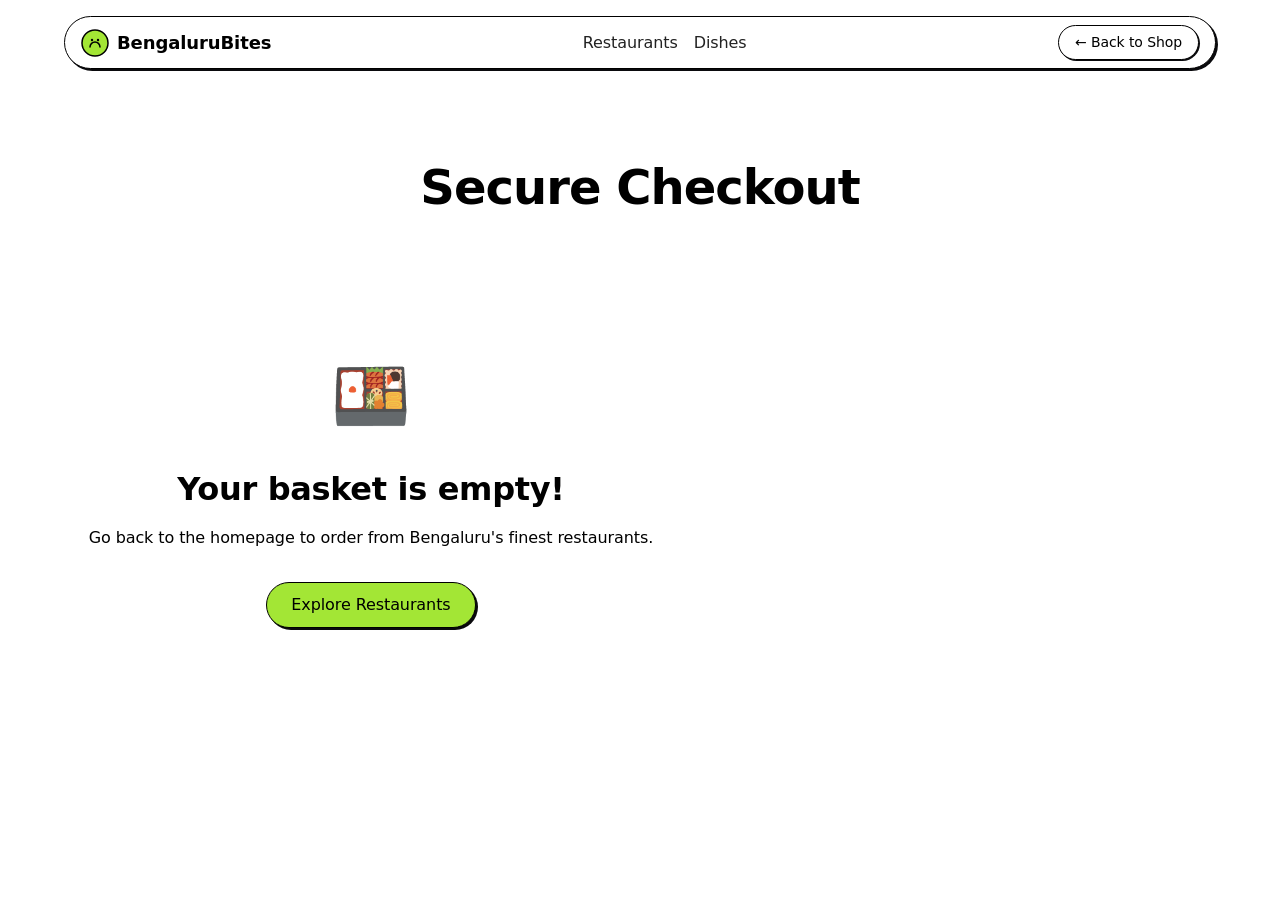
==== checkout.html @ 56758bf8 "Complete multi-page upgrade: dynamic restaurant menus, shared localStorage cart, checkout, payment v" ====
<!DOCTYPE html>
<html lang="en">
<head>
  <meta charset="UTF-8">
  <meta name="viewport" content="width=device-width, initial-scale=1.0">
  <meta name="description" content="Secure checkout for BengaluruBites. Apply promo codes and select payment method.">
  <title>Checkout — BengaluruBites</title>
  
  <!-- Satoshi Font -->
  <link href="https://api.fontshare.com/v2/css?f[]=satoshi@500,700&display=swap" rel="stylesheet">
  
  <!-- Stylesheet -->
  <link rel="stylesheet" href="styles.css">
  
  <!-- Favicon -->
  <link rel="icon" href="data:image/svg+xml,<svg xmlns='http://www.w3.org/2000/svg' viewBox='0 0 100 100'><text y='0.9em' font-size='90'>🍛</text></svg>">
</head>
<body>

  <!-- ============================================
       NAVIGATION BAR
       ============================================ -->
  <nav class="nav" id="main-nav">
    <a href="index.html" class="nav__logo">
      <svg viewBox="0 0 28 28" fill="none" xmlns="http://www.w3.org/2000/svg">
        <circle cx="14" cy="14" r="13" stroke="#000" stroke-width="1.5" fill="#a3e635"/>
        <path d="M9 18c0-3 2.5-5 5-5s5 2 5 5" stroke="#000" stroke-width="1.5" stroke-linecap="round"/>
        <circle cx="11" cy="11" r="1.2" fill="#000"/>
        <circle cx="17" cy="11" r="1.2" fill="#000"/>
      </svg>
      BengaluruBites
    </a>

    <div class="nav__links">
      <a href="index.html#restaurants" class="nav__link">Restaurants</a>
      <a href="index.html#dishes" class="nav__link">Dishes</a>
    </div>

    <div class="nav__cta">
      <a href="index.html" class="btn-ghost btn-sm">← Back to Shop</a>
    </div>
  </nav>

  <!-- ============================================
       MAIN CHECKOUT SECTION
       ============================================ -->
  <main class="container section-gap" style="margin-top: 80px;">
    <h1 class="text-display" style="margin-bottom: var(--spacing-32); text-align: center;">Secure Checkout</h1>
    
    <form id="checkout-main-form" class="checkout-container">
      
      <!-- LEFT SECTION: ADDRESS & PAYMENT -->
      <div class="checkout-left">
        
        <!-- Address card -->
        <div class="checkout-card animate-in">
          <h2 class="text-heading-sm checkout-card__title">📍 Delivery Address</h2>
          <div class="form-grid">
            <div class="form-group">
              <label for="address-name" class="form-label">Full Name</label>
              <input type="text" id="address-name" class="input-field" placeholder="Enter your full name" required>
            </div>
            <div class="form-group">
              <label for="address-phone" class="form-label">Mobile Number</label>
              <input type="tel" id="address-phone" class="input-field" placeholder="10-digit number" pattern="[0-9]{10}" required>
            </div>
            <div class="form-group form-group--full">
              <label for="address-area" class="form-label">Delivery Address</label>
              <textarea id="address-area" class="input-field" rows="3" placeholder="House no, Building name, Street, Area" required></textarea>
            </div>
            <div class="form-group">
              <label for="address-city" class="form-label">City</label>
              <input type="text" id="address-city" class="input-field" value="Bengaluru" readonly>
            </div>
            <div class="form-group">
              <label for="address-pin" class="form-label">Pincode</label>
              <input type="text" id="address-pin" class="input-field" placeholder="560xxx" pattern="[0-9]{6}" required>
            </div>
          </div>
        </div>

        <!-- Payment card -->
        <div class="checkout-card animate-in" style="margin-top: var(--spacing-24);">
          <h2 class="text-heading-sm checkout-card__title">💳 Payment Method</h2>
          
          <div class="payment-tabs">
            <button type="button" class="payment-tab payment-tab--active" data-method="card" onclick="selectPaymentMethod('card')">Credit/Debit Card</button>
            <button type="button" class="payment-tab" data-method="upi" onclick="selectPaymentMethod('upi')">UPI QR Code</button>
            <button type="button" class="payment-tab" data-method="cod" onclick="selectPaymentMethod('cod')">Cash on Delivery</button>
          </div>

          <!-- Card Payment Section -->
          <div id="payment-sec-card" class="payment-section">
            <!-- Brutalist virtual card visualizer -->
            <div class="virtual-card">
              <div class="virtual-card__chip"></div>
              <div class="virtual-card__logo">BitesPay</div>
              <div id="card-view-number" class="virtual-card__number">•••• •••• •••• ••••</div>
              <div class="virtual-card__footer">
                <div>
                  <div class="virtual-card__label">CARDHOLDER</div>
                  <div id="card-view-name" class="virtual-card__val">YOUR NAME</div>
                </div>
                <div>
                  <div class="virtual-card__label">EXPIRES</div>
                  <div id="card-view-expiry" class="virtual-card__val">MM/YY</div>
                </div>
              </div>
            </div>

            <div class="form-grid">
              <div class="form-group form-group--full">
                <label for="cc-number" class="form-label">Card Number</label>
                <input type="text" id="cc-number" class="input-field" placeholder="1234 5678 9101 1121" maxlength="19">
              </div>
              <div class="form-group form-group--full">
                <label for="cc-name" class="form-label">Cardholder Name</label>
                <input type="text" id="cc-name" class="input-field" placeholder="Name written on card">
              </div>
              <div class="form-group">
                <label for="cc-expiry" class="form-label">Expiry Date</label>
                <input type="text" id="cc-expiry" class="input-field" placeholder="MM/YY" maxlength="5">
              </div>
              <div class="form-group">
                <label for="cc-cvv" class="form-label">CVV</label>
                <input type="password" id="cc-cvv" class="input-field" placeholder="***" maxlength="3">
              </div>
            </div>
          </div>

          <!-- UPI Section -->
          <div id="payment-sec-upi" class="payment-section" style="display:none; text-align:center;">
            <div class="upi-box">
              <div class="upi-box__qr">
                <!-- Mock QR Code SVG -->
                <svg width="150" height="150" viewBox="0 0 100 100" fill="none" xmlns="http://www.w3.org/2000/svg" style="border: 2px solid #000; padding: var(--spacing-8); background:#fff;">
                  <rect x="5" y="5" width="20" height="20" fill="black"/>
                  <rect x="9" y="9" width="12" height="12" fill="white"/>
                  <rect x="75" y="5" width="20" height="20" fill="black"/>
                  <rect x="79" y="9" width="12" height="12" fill="white"/>
                  <rect x="5" y="75" width="20" height="20" fill="black"/>
                  <rect x="9" y="79" width="12" height="12" fill="white"/>
                  
                  <rect x="35" y="15" width="10" height="5" fill="black"/>
                  <rect x="55" y="5" width="5" height="15" fill="black"/>
                  <rect x="40" y="35" width="25" height="5" fill="black"/>
                  <rect x="30" y="45" width="10" height="20" fill="black"/>
                  <rect x="55" y="55" width="15" height="15" fill="black"/>
                  <rect x="35" y="75" width="15" height="5" fill="black"/>
                  <rect x="65" y="80" width="5" height="10" fill="black"/>
                  <rect x="80" y="40" width="10" height="15" fill="black"/>
                </svg>
              </div>
              <p class="text-body-sm" style="margin-top: var(--spacing-16);"><strong>Scan to Pay:</strong> Open BHIM, Google Pay, PhonePe, or Paytm and scan to pay instantly.</p>
            </div>
          </div>

          <!-- COD Section -->
          <div id="payment-sec-cod" class="payment-section" style="display:none;">
            <div class="cod-box">
              <div class="cod-box__icon">🛵</div>
              <p class="text-body"><strong>Cash/UPI on Delivery</strong></p>
              <p class="text-body-sm" style="color:var(--color-steel); margin-top: var(--spacing-4);">Pay the rider via cash or UPI scan when your food package reaches your doorstep.</p>
            </div>
          </div>

        </div>

      </div>

      <!-- RIGHT SECTION: ORDER & COUPON BILLING -->
      <div class="checkout-right">
        
        <!-- Coupon Card -->
        <div class="checkout-card animate-in">
          <h2 class="text-heading-sm checkout-card__title">🏷️ Apply Coupon</h2>
          <div class="coupon-field">
            <input type="text" id="coupon-input" class="input-field" placeholder="Enter Coupon Code" style="text-transform: uppercase;">
            <button type="button" class="btn-lime btn-sm" onclick="applyCoupon()">Apply</button>
          </div>
          <div class="coupon-suggestions">
            <div class="coupon-suggest-item" onclick="selectQuickCoupon('BENGALURU50')">
              <div class="coupon-suggest-item__code">BENGALURU50</div>
              <div class="coupon-suggest-item__desc">Get 50% Off up to ₹150</div>
            </div>
            <div class="coupon-suggest-item" onclick="selectQuickCoupon('FIRSTFEED')">
              <div class="coupon-suggest-item__code">FIRSTFEED</div>
              <div class="coupon-suggest-item__desc">Flat ₹200 off (orders over ₹400)</div>
            </div>
          </div>
        </div>

        <!-- Billing Summary -->
        <div class="checkout-card animate-in" style="margin-top: var(--spacing-24);">
          <div id="checkout-items-summary">
            <!-- Rendered by script.js -->
          </div>
          
          <button type="submit" id="checkout-pay-btn" class="btn-lime" style="width: 100%; margin-top: var(--spacing-24); justify-content: center; height: 50px; font-size: var(--text-body);">
            Place Order
          </button>
        </div>

      </div>

    </form>
  </main>

  <!-- ============================================
       TOAST NOTIFICATION
       ============================================ -->
  <div class="toast" id="toast">
    <span class="toast__icon">✓</span>
    <span class="toast__text"></span>
  </div>

  <!-- JavaScript -->
  <script src="script.js"></script>
</body>
</html>
---- styles.css ----
/* ============================================
   🍽️ BengaluruBites — Neo-Brutalist Food Delivery
   Design System: Brainfish-inspired
   ============================================ */

/* --- Font Import (Satoshi via Fontshare) --- */
@import url('https://api.fontshare.com/v2/css?f[]=satoshi@500,700&display=swap');

/* ============================================
   DESIGN TOKENS
   ============================================ */
:root {
  /* Colors */
  --color-lime-pulse: #a3e635;
  --color-carbon-black: #000000;
  --color-paper-white: #ffffff;
  --color-graphite: #171717;
  --color-shadow-ink: #0a0a0d;
  --color-fog: #f5f5f5;
  --color-steel: #737373;
  --color-iron: #222222;
  --color-slate: #333333;
  --color-buttercream: #fef3c8;
  --color-mint-wash: #d2fae5;
  --color-lilac-mist: #fae9ff;
  --color-bubblegum: #f5d1fe;
  --color-amber-spark: #fbbf25;
  --color-sky-wash: #b7eaf6;
  --color-cobalt-field: #3366e0;
  --color-meadow: #b9f0c0;
  --gradient-amber: linear-gradient(rgb(253, 229, 177), rgb(252, 214, 131));
  --gradient-lime: linear-gradient(rgb(219, 244, 181), rgb(198, 238, 137));

  /* Typography */
  --font-satoshi: 'Satoshi', 'Inter', 'DM Sans', ui-sans-serif, system-ui, -apple-system, BlinkMacSystemFont, "Segoe UI", Roboto, sans-serif;

  /* Type Scale */
  --text-caption: 12px;
  --leading-caption: 1.5;
  --tracking-caption: -0.252px;
  --text-body-sm: 14px;
  --leading-body-sm: 1.42;
  --tracking-body-sm: -0.14px;
  --text-body: 16px;
  --leading-body: 1.5;
  --tracking-body: -0.096px;
  --text-subheading: 18px;
  --leading-subheading: 1.44;
  --tracking-subheading: -0.108px;
  --text-heading-sm: 20px;
  --leading-heading-sm: 1.4;
  --tracking-heading-sm: -0.12px;
  --text-heading: 24px;
  --leading-heading: 1.38;
  --tracking-heading: -0.216px;
  --text-heading-lg: 32px;
  --leading-heading-lg: 1.33;
  --tracking-heading-lg: -0.32px;
  --text-display: 48px;
  --leading-display: 1.16;
  --tracking-display: -0.96px;
  --text-display-xl: 64px;
  --leading-display-xl: 1.14;
  --tracking-display-xl: -1.344px;

  /* Font Weights */
  --font-weight-medium: 500;
  --font-weight-bold: 700;

  /* Spacing */
  --spacing-4: 4px;
  --spacing-8: 8px;
  --spacing-12: 12px;
  --spacing-16: 16px;
  --spacing-24: 24px;
  --spacing-28: 28px;
  --spacing-32: 32px;
  --spacing-40: 40px;
  --spacing-44: 44px;
  --spacing-48: 48px;
  --spacing-60: 60px;
  --spacing-64: 64px;
  --spacing-80: 80px;
  --spacing-88: 88px;
  --spacing-100: 100px;
  --spacing-120: 120px;

  /* Layout */
  --page-max-width: 1200px;
  --section-gap: 80px;
  --card-padding: 24px;
  --element-gap: 16px;

  /* Border Radius */
  --radius-nav: 100px;
  --radius-cards: 16px;
  --radius-badges: 100px;
  --radius-inputs: 4px;
  --radius-buttons: 100px;
  --radius-cards-lg: 20px;
  --radius-stat: 8px;
  --radius-info: 12px;

  /* Shadows — Hard offset, ZERO blur */
  --shadow-subtle: rgb(10, 10, 13) 2px 2px 0px 0px;
  --shadow-subtle-2: rgb(10, 10, 13) 4px 4px 0px 0px;
  --shadow-subtle-3: rgb(10, 10, 13) 1px 1px 0px 0px;
  --shadow-subtle-4: rgb(23, 23, 23) 4px 4px 0px 0px;
}

/* ============================================
   RESET & BASE
   ============================================ */
*, *::before, *::after {
  margin: 0;
  padding: 0;
  box-sizing: border-box;
}

html {
  scroll-behavior: smooth;
  -webkit-font-smoothing: antialiased;
  -moz-osx-font-smoothing: grayscale;
}

body {
  font-family: var(--font-satoshi);
  font-weight: var(--font-weight-medium);
  font-size: var(--text-body);
  line-height: var(--leading-body);
  letter-spacing: var(--tracking-body);
  color: var(--color-carbon-black);
  background-color: var(--color-paper-white);
  font-feature-settings: "ss01" on, "cv11" on;
  overflow-x: hidden;
}

img {
  max-width: 100%;
  height: auto;
  display: block;
}

a {
  text-decoration: none;
  color: var(--color-carbon-black);
}

ul, ol {
  list-style: none;
}

button {
  cursor: pointer;
  border: none;
  background: none;
  font-family: inherit;
  font-feature-settings: "ss01" on, "cv11" on;
}

input, select, textarea {
  font-family: inherit;
  font-feature-settings: "ss01" on, "cv11" on;
}

/* ============================================
   UTILITY CLASSES
   ============================================ */
.container {
  max-width: var(--page-max-width);
  margin: 0 auto;
  padding: 0 var(--spacing-24);
}

.section-gap {
  padding: var(--section-gap) 0;
}

/* ============================================
   TYPOGRAPHY UTILITIES
   ============================================ */
.text-display-xl {
  font-size: var(--text-display-xl);
  line-height: var(--leading-display-xl);
  letter-spacing: var(--tracking-display-xl);
  font-weight: var(--font-weight-bold);
}

.text-display {
  font-size: var(--text-display);
  line-height: var(--leading-display);
  letter-spacing: var(--tracking-display);
  font-weight: var(--font-weight-bold);
}

.text-heading-lg {
  font-size: var(--text-heading-lg);
  line-height: var(--leading-heading-lg);
  letter-spacing: var(--tracking-heading-lg);
  font-weight: var(--font-weight-bold);
}

.text-heading {
  font-size: var(--text-heading);
  line-height: var(--leading-heading);
  letter-spacing: var(--tracking-heading);
  font-weight: var(--font-weight-bold);
}

.text-heading-sm {
  font-size: var(--text-heading-sm);
  line-height: var(--leading-heading-sm);
  letter-spacing: var(--tracking-heading-sm);
  font-weight: var(--font-weight-bold);
}

.text-subheading {
  font-size: var(--text-subheading);
  line-height: var(--leading-subheading);
  letter-spacing: var(--tracking-subheading);
  font-weight: var(--font-weight-medium);
}

.text-body {
  font-size: var(--text-body);
  line-height: var(--leading-body);
  letter-spacing: var(--tracking-body);
  font-weight: var(--font-weight-medium);
}

.text-body-sm {
  font-size: var(--text-body-sm);
  line-height: var(--leading-body-sm);
  letter-spacing: var(--tracking-body-sm);
  font-weight: var(--font-weight-medium);
}

.text-caption {
  font-size: var(--text-caption);
  line-height: var(--leading-caption);
  letter-spacing: var(--tracking-caption);
  font-weight: var(--font-weight-medium);
}

/* ============================================
   BUTTONS
   ============================================ */

/* Lime CTA Button */
.btn-lime {
  display: inline-flex;
  align-items: center;
  gap: var(--spacing-8);
  background-color: var(--color-lime-pulse);
  color: var(--color-carbon-black);
  border: 1px solid var(--color-carbon-black);
  border-radius: var(--radius-buttons);
  padding: 10px 24px;
  font-family: var(--font-satoshi);
  font-size: var(--text-body);
  font-weight: var(--font-weight-medium);
  letter-spacing: var(--tracking-body);
  line-height: var(--leading-body);
  box-shadow: var(--shadow-subtle);
  transition: transform 0.1s ease;
  white-space: nowrap;
}

.btn-lime:active {
  transform: translate(2px, 2px);
  box-shadow: none;
}

/* Ghost Outlined Button */
.btn-ghost {
  display: inline-flex;
  align-items: center;
  gap: var(--spacing-8);
  background-color: var(--color-paper-white);
  color: var(--color-carbon-black);
  border: 1px solid var(--color-carbon-black);
  border-radius: var(--radius-buttons);
  padding: 10px 24px;
  font-family: var(--font-satoshi);
  font-size: var(--text-body);
  font-weight: var(--font-weight-medium);
  letter-spacing: var(--tracking-body);
  line-height: var(--leading-body);
  box-shadow: var(--shadow-subtle);
  transition: transform 0.1s ease;
  white-space: nowrap;
}

.btn-ghost:active {
  transform: translate(2px, 2px);
  box-shadow: none;
}

/* Small button variant */
.btn-sm {
  padding: 6px 16px;
  font-size: var(--text-body-sm);
  box-shadow: var(--shadow-subtle-3);
}

.btn-sm:active {
  transform: translate(1px, 1px);
  box-shadow: none;
}

/* ============================================
   BADGES / PILLS
   ============================================ */
.badge {
  display: inline-flex;
  align-items: center;
  gap: var(--spacing-8);
  background-color: var(--color-paper-white);
  color: var(--color-carbon-black);
  border: 1px solid var(--color-carbon-black);
  border-radius: var(--radius-badges);
  padding: 6px 14px;
  font-size: var(--text-body-sm);
  font-weight: var(--font-weight-medium);
  letter-spacing: var(--tracking-body-sm);
  line-height: var(--leading-body-sm);
  white-space: nowrap;
}

.badge svg {
  width: 14px;
  height: 14px;
}

.badge--lime {
  background-color: var(--color-lime-pulse);
}

/* ============================================
   INPUT FIELD
   ============================================ */
.input-field {
  background-color: var(--color-paper-white);
  color: var(--color-carbon-black);
  border: 1px solid var(--color-carbon-black);
  border-radius: var(--radius-inputs);
  padding: 10px 14px;
  font-family: var(--font-satoshi);
  font-size: var(--text-body);
  font-weight: var(--font-weight-medium);
  letter-spacing: var(--tracking-body);
  line-height: var(--leading-body);
  width: 100%;
  outline: none;
  transition: box-shadow 0.15s ease;
}

.input-field::placeholder {
  color: var(--color-steel);
}

.input-field:focus {
  box-shadow: var(--shadow-subtle);
  outline: 2px solid var(--color-carbon-black);
  outline-offset: 2px;
}

/* ============================================
   NAVIGATION BAR
   ============================================ */
.nav {
  position: fixed;
  top: var(--spacing-16);
  left: 50%;
  transform: translateX(-50%);
  z-index: 1000;
  background-color: var(--color-paper-white);
  border: 1px solid var(--color-carbon-black);
  border-radius: var(--radius-nav);
  padding: 8px 16px;
  box-shadow: var(--shadow-subtle);
  display: flex;
  align-items: center;
  gap: var(--spacing-4);
  max-width: calc(var(--page-max-width) - 48px);
  width: calc(100% - 48px);
}

.nav__logo {
  display: flex;
  align-items: center;
  gap: var(--spacing-8);
  font-size: var(--text-subheading);
  font-weight: var(--font-weight-bold);
  letter-spacing: var(--tracking-subheading);
  color: var(--color-carbon-black);
  flex-shrink: 0;
}

.nav__logo svg {
  width: 28px;
  height: 28px;
}

.nav__links {
  display: flex;
  align-items: center;
  gap: var(--spacing-16);
  margin: 0 auto;
}

.nav__link {
  font-size: var(--text-body);
  font-weight: var(--font-weight-medium);
  letter-spacing: var(--tracking-body);
  color: var(--color-iron);
  transition: color 0.15s ease;
  white-space: nowrap;
}

.nav__link:hover {
  color: var(--color-carbon-black);
}

.nav__link--active {
  color: var(--color-carbon-black);
  font-weight: var(--font-weight-bold);
}

.nav__cta {
  display: flex;
  align-items: center;
  gap: var(--spacing-8);
  flex-shrink: 0;
}

.nav__mobile-toggle {
  display: none;
  width: 32px;
  height: 32px;
  flex-direction: column;
  justify-content: center;
  align-items: center;
  gap: 5px;
  cursor: pointer;
  margin-left: auto;
}

.nav__mobile-toggle span {
  display: block;
  width: 20px;
  height: 2px;
  background-color: var(--color-carbon-black);
  transition: all 0.3s ease;
}

/* ============================================
   HERO SECTION
   ============================================ */
.hero {
  background-color: var(--color-sky-wash);
  padding-top: 120px;
  padding-bottom: 0;
  position: relative;
  overflow: hidden;
}

.hero__content {
  text-align: center;
  max-width: 800px;
  margin: 0 auto;
  padding: 0 var(--spacing-24);
  position: relative;
  z-index: 2;
}

.hero__eyebrow {
  margin-bottom: var(--spacing-16);
}

.hero__title {
  font-size: var(--text-display-xl);
  line-height: var(--leading-display-xl);
  letter-spacing: var(--tracking-display-xl);
  font-weight: var(--font-weight-bold);
  color: var(--color-carbon-black);
  margin-bottom: var(--spacing-16);
}

.hero__subtitle {
  font-size: var(--text-subheading);
  line-height: var(--leading-subheading);
  letter-spacing: var(--tracking-subheading);
  font-weight: var(--font-weight-medium);
  color: var(--color-carbon-black);
  max-width: 600px;
  margin: 0 auto var(--spacing-32);
}

.hero__search {
  display: flex;
  gap: var(--spacing-8);
  max-width: 560px;
  margin: 0 auto var(--spacing-24);
}

.hero__search .input-field {
  flex: 1;
  border-radius: var(--radius-buttons);
  padding: 12px 20px;
}

.hero__buttons {
  display: flex;
  justify-content: center;
  gap: var(--spacing-16);
  flex-wrap: wrap;
  margin-bottom: var(--spacing-48);
}

.hero__stats {
  display: flex;
  justify-content: center;
  gap: var(--spacing-40);
  margin-bottom: var(--spacing-48);
}

.hero__stat {
  text-align: center;
}

.hero__stat-number {
  font-size: var(--text-heading-lg);
  font-weight: var(--font-weight-bold);
  letter-spacing: var(--tracking-heading-lg);
  color: var(--color-carbon-black);
}

.hero__stat-label {
  font-size: var(--text-body-sm);
  font-weight: var(--font-weight-medium);
  color: var(--color-carbon-black);
}

/* Floating illustrations */
.hero__illustration {
  position: absolute;
  z-index: 1;
  opacity: 1;
}

.hero__illustration--cloud-1 {
  top: 80px;
  left: 5%;
  animation: float 6s ease-in-out infinite;
}

.hero__illustration--cloud-2 {
  top: 140px;
  right: 8%;
  animation: float 8s ease-in-out infinite 1s;
}

.hero__illustration--fork {
  bottom: 120px;
  left: 8%;
  animation: float 5s ease-in-out infinite 0.5s;
  transform: rotate(-12deg);
}

.hero__illustration--spoon {
  bottom: 100px;
  right: 6%;
  animation: float 7s ease-in-out infinite 2s;
  transform: rotate(8deg);
}

@keyframes float {
  0%, 100% { transform: translateY(0px); }
  50% { transform: translateY(-12px); }
}

/* Wavy divider */
.wavy-divider {
  width: 100%;
  line-height: 0;
  position: relative;
  bottom: -1px;
}

.wavy-divider svg {
  width: 100%;
  height: auto;
  display: block;
}

.wavy-divider--white svg path {
  fill: var(--color-paper-white);
}

.wavy-divider--meadow svg path {
  fill: var(--color-meadow);
}

.wavy-divider--cobalt svg path {
  fill: var(--color-cobalt-field);
}

.wavy-divider--fog svg path {
  fill: var(--color-fog);
}

.wavy-divider--sky svg path {
  fill: var(--color-sky-wash);
}

.wavy-divider--paper svg path {
  fill: var(--color-paper-white);
}

/* ============================================
   CUISINE CATEGORIES SECTION
   ============================================ */
.categories {
  background-color: var(--color-paper-white);
  padding: var(--section-gap) 0;
}

.section-header {
  text-align: center;
  margin-bottom: var(--spacing-48);
}

.section-header .badge {
  margin-bottom: var(--spacing-16);
}

.section-header__title {
  font-size: var(--text-display);
  line-height: var(--leading-display);
  letter-spacing: var(--tracking-display);
  font-weight: var(--font-weight-bold);
  color: var(--color-carbon-black);
  margin-bottom: var(--spacing-12);
}

.section-header__subtitle {
  font-size: var(--text-subheading);
  line-height: var(--leading-subheading);
  letter-spacing: var(--tracking-subheading);
  color: var(--color-carbon-black);
  max-width: 600px;
  margin: 0 auto;
}

/* Category Cards (Pastel Info Cards) */
.category-grid {
  display: grid;
  grid-template-columns: repeat(4, 1fr);
  gap: var(--spacing-24);
}

.category-card {
  border: 1px solid var(--color-carbon-black);
  border-radius: var(--radius-info);
  padding: var(--card-padding);
  box-shadow: var(--shadow-subtle);
  cursor: pointer;
  transition: transform 0.15s ease;
  position: relative;
  overflow: hidden;
}

.category-card:active {
  transform: translate(2px, 2px);
  box-shadow: none;
}

.category-card--buttercream { background-color: var(--color-buttercream); }
.category-card--mint { background-color: var(--color-mint-wash); }
.category-card--lilac { background-color: var(--color-lilac-mist); }
.category-card--bubblegum { background-color: var(--color-bubblegum); }
.category-card--sky { background-color: var(--color-sky-wash); }
.category-card--lime { background-color: var(--color-lime-pulse); }

.category-card__icon {
  width: 48px;
  height: 48px;
  margin-bottom: var(--spacing-16);
  font-size: 36px;
  line-height: 48px;
}

.category-card__title {
  font-size: var(--text-heading-sm);
  font-weight: var(--font-weight-bold);
  letter-spacing: var(--tracking-heading-sm);
  line-height: var(--leading-heading-sm);
  color: var(--color-carbon-black);
  margin-bottom: var(--spacing-8);
}

.category-card__count {
  font-size: var(--text-body-sm);
  font-weight: var(--font-weight-medium);
  color: var(--color-carbon-black);
}

/* ============================================
   RESTAURANT CARDS SECTION
   ============================================ */
.restaurants {
  background-color: var(--color-paper-white);
  padding: 0 0 var(--section-gap);
}

.restaurant-grid {
  display: grid;
  grid-template-columns: repeat(3, 1fr);
  gap: var(--spacing-24);
}

.restaurant-card {
  background-color: var(--color-paper-white);
  border: 1px solid var(--color-carbon-black);
  border-radius: var(--radius-cards);
  overflow: hidden;
  box-shadow: var(--shadow-subtle);
  transition: box-shadow 0.2s ease, transform 0.15s ease;
  cursor: pointer;
}

.restaurant-card:hover {
  box-shadow: var(--shadow-subtle-2);
}

.restaurant-card__image {
  width: 100%;
  height: 200px;
  object-fit: cover;
  border-bottom: 1px solid var(--color-carbon-black);
}

.restaurant-card__body {
  padding: var(--spacing-16);
}

.restaurant-card__tags {
  display: flex;
  gap: var(--spacing-8);
  flex-wrap: wrap;
  margin-bottom: var(--spacing-12);
}

.restaurant-card__tag {
  font-size: var(--text-caption);
  font-weight: var(--font-weight-medium);
  letter-spacing: var(--tracking-caption);
  color: var(--color-carbon-black);
  background-color: var(--color-buttercream);
  border: 1px solid var(--color-carbon-black);
  border-radius: var(--radius-badges);
  padding: 2px 10px;
}

.restaurant-card__tag--veg {
  background-color: var(--color-mint-wash);
}

.restaurant-card__tag--popular {
  background-color: var(--color-lime-pulse);
}

.restaurant-card__name {
  font-size: var(--text-heading-sm);
  font-weight: var(--font-weight-bold);
  letter-spacing: var(--tracking-heading-sm);
  line-height: var(--leading-heading-sm);
  color: var(--color-carbon-black);
  margin-bottom: var(--spacing-4);
}

.restaurant-card__meta {
  display: flex;
  align-items: center;
  gap: var(--spacing-12);
  margin-bottom: var(--spacing-8);
}

.restaurant-card__rating {
  display: inline-flex;
  align-items: center;
  gap: 4px;
  background-color: var(--color-lime-pulse);
  border: 1px solid var(--color-carbon-black);
  border-radius: var(--radius-badges);
  padding: 2px 8px;
  font-size: var(--text-caption);
  font-weight: var(--font-weight-bold);
}

.restaurant-card__detail {
  font-size: var(--text-body-sm);
  font-weight: var(--font-weight-medium);
  color: var(--color-steel);
}

.restaurant-card__cuisine {
  font-size: var(--text-body-sm);
  color: var(--color-steel);
  margin-bottom: var(--spacing-12);
}

.restaurant-card__footer {
  display: flex;
  justify-content: space-between;
  align-items: center;
  padding-top: var(--spacing-12);
  border-top: 1px solid var(--color-fog);
}

.restaurant-card__price {
  font-size: var(--text-body-sm);
  font-weight: var(--font-weight-medium);
  color: var(--color-carbon-black);
}

.restaurant-card__order-btn {
  font-size: var(--text-body-sm);
  font-weight: var(--font-weight-bold);
  color: var(--color-carbon-black);
  background-color: var(--color-lime-pulse);
  border: 1px solid var(--color-carbon-black);
  border-radius: var(--radius-badges);
  padding: 6px 14px;
  box-shadow: var(--shadow-subtle-3);
  transition: transform 0.1s ease;
}

.restaurant-card__order-btn:active {
  transform: translate(1px, 1px);
  box-shadow: none;
}

/* ============================================
   POPULAR DISHES SECTION
   ============================================ */
.popular-dishes {
  background-color: var(--color-paper-white);
  padding: var(--section-gap) 0;
}

.dishes-grid {
  display: grid;
  grid-template-columns: repeat(4, 1fr);
  gap: var(--spacing-24);
}

.dish-card {
  background-color: var(--color-paper-white);
  border: 1px solid var(--color-carbon-black);
  border-radius: var(--radius-cards);
  overflow: hidden;
  box-shadow: var(--shadow-subtle);
  transition: box-shadow 0.2s ease;
  cursor: pointer;
}

.dish-card:hover {
  box-shadow: var(--shadow-subtle-2);
}

.dish-card__image {
  width: 100%;
  height: 180px;
  object-fit: cover;
  border-bottom: 1px solid var(--color-carbon-black);
}

.dish-card__body {
  padding: var(--spacing-16);
}

.dish-card__name {
  font-size: var(--text-body);
  font-weight: var(--font-weight-bold);
  color: var(--color-carbon-black);
  margin-bottom: var(--spacing-4);
}

.dish-card__restaurant {
  font-size: var(--text-caption);
  color: var(--color-steel);
  margin-bottom: var(--spacing-12);
}

.dish-card__footer {
  display: flex;
  justify-content: space-between;
  align-items: center;
}

.dish-card__price {
  font-size: var(--text-body);
  font-weight: var(--font-weight-bold);
  color: var(--color-carbon-black);
}

.dish-card__add-btn {
  width: 32px;
  height: 32px;
  display: flex;
  align-items: center;
  justify-content: center;
  background-color: var(--color-lime-pulse);
  border: 1px solid var(--color-carbon-black);
  border-radius: 50%;
  font-size: 18px;
  font-weight: var(--font-weight-bold);
  color: var(--color-carbon-black);
  box-shadow: var(--shadow-subtle-3);
  transition: transform 0.1s ease;
}

.dish-card__add-btn:active {
  transform: translate(1px, 1px);
  box-shadow: none;
}

/* ============================================
   HOW IT WORKS SECTION
   ============================================ */
.how-it-works {
  background-color: var(--color-paper-white);
  padding: var(--section-gap) 0;
}

.steps-grid {
  display: grid;
  grid-template-columns: repeat(3, 1fr);
  gap: var(--spacing-24);
  counter-reset: steps;
}

.step-card {
  border: 1px solid var(--color-carbon-black);
  border-radius: var(--radius-info);
  padding: var(--card-padding);
  box-shadow: var(--shadow-subtle);
  position: relative;
  counter-increment: steps;
}

.step-card::before {
  content: counter(steps, decimal-leading-zero);
  font-size: var(--text-display);
  font-weight: var(--font-weight-bold);
  letter-spacing: var(--tracking-display);
  line-height: 1;
  color: var(--color-lime-pulse);
  display: block;
  margin-bottom: var(--spacing-16);
  -webkit-text-stroke: 1.5px var(--color-carbon-black);
}

.step-card__icon {
  font-size: 32px;
  margin-bottom: var(--spacing-12);
}

.step-card__title {
  font-size: var(--text-heading-sm);
  font-weight: var(--font-weight-bold);
  letter-spacing: var(--tracking-heading-sm);
  color: var(--color-carbon-black);
  margin-bottom: var(--spacing-8);
}

.step-card__desc {
  font-size: var(--text-body);
  color: var(--color-carbon-black);
  line-height: var(--leading-body);
}

/* ============================================
   CUSTOMER LOGO STRIP
   ============================================ */
.logo-strip {
  background-color: var(--color-meadow);
  padding: var(--spacing-48) 0;
  position: relative;
}

.logo-strip__inner {
  display: flex;
  justify-content: center;
  align-items: center;
  gap: var(--spacing-64);
  flex-wrap: wrap;
}

.logo-strip__brand {
  font-size: var(--text-heading);
  font-weight: var(--font-weight-bold);
  letter-spacing: var(--tracking-heading);
  color: var(--color-carbon-black);
  white-space: nowrap;
}

/* ============================================
   TESTIMONIAL SECTION
   ============================================ */
.testimonials {
  background-color: var(--color-cobalt-field);
  padding: var(--section-gap) 0;
  position: relative;
}

.testimonials .section-header__title,
.testimonials .section-header__subtitle {
  color: var(--color-paper-white);
}

.testimonials .badge {
  background-color: var(--color-paper-white);
}

.testimonial-grid {
  display: grid;
  grid-template-columns: repeat(3, 1fr);
  gap: var(--spacing-24);
}

.testimonial-card {
  background-color: var(--color-paper-white);
  border: 1px solid var(--color-carbon-black);
  border-radius: var(--radius-cards);
  padding: var(--card-padding);
  box-shadow: var(--shadow-subtle-4);
  position: relative;
}

.testimonial-card:nth-child(1) { transform: rotate(-1.5deg); }
.testimonial-card:nth-child(2) { transform: rotate(1deg); }
.testimonial-card:nth-child(3) { transform: rotate(-0.5deg); }

.testimonial-card__quote {
  font-size: var(--text-body);
  line-height: var(--leading-body);
  color: var(--color-carbon-black);
  margin-bottom: var(--spacing-24);
  position: relative;
}

.testimonial-card__quote::before {
  content: '"';
  font-size: var(--text-display);
  font-weight: var(--font-weight-bold);
  color: var(--color-lime-pulse);
  line-height: 0.8;
  display: block;
  margin-bottom: var(--spacing-8);
}

.testimonial-card__author {
  display: flex;
  align-items: center;
  gap: var(--spacing-12);
  margin-bottom: var(--spacing-16);
}

.testimonial-card__avatar {
  width: 40px;
  height: 40px;
  border-radius: 50%;
  border: 1px solid var(--color-carbon-black);
  object-fit: cover;
  background-color: var(--color-fog);
  display: flex;
  align-items: center;
  justify-content: center;
  font-size: 20px;
}

.testimonial-card__name {
  font-size: var(--text-body-sm);
  font-weight: var(--font-weight-bold);
  color: var(--color-carbon-black);
}

.testimonial-card__title {
  font-size: var(--text-body-sm);
  font-weight: var(--font-weight-medium);
  color: var(--color-steel);
}

.testimonial-card__stats {
  display: flex;
  gap: var(--spacing-12);
}

/* Lime Stat Card */
.stat-card {
  background-color: var(--color-lime-pulse);
  border: 1px solid var(--color-carbon-black);
  border-radius: var(--radius-stat);
  padding: var(--spacing-16);
  flex: 1;
}

.stat-card__number {
  font-size: var(--text-heading-lg);
  font-weight: var(--font-weight-bold);
  letter-spacing: var(--tracking-heading-lg);
  color: var(--color-carbon-black);
  line-height: 1.2;
}

.stat-card__label {
  font-size: var(--text-body-sm);
  font-weight: var(--font-weight-medium);
  color: var(--color-carbon-black);
}

/* ============================================
   CTA / NEWSLETTER SECTION
   ============================================ */
.cta-section {
  background-color: var(--color-paper-white);
  padding: var(--section-gap) 0;
}

.cta-box {
  background-color: var(--color-buttercream);
  border: 1px solid var(--color-carbon-black);
  border-radius: var(--radius-cards-lg);
  padding: var(--spacing-64);
  text-align: center;
  box-shadow: var(--shadow-subtle-2);
  position: relative;
  overflow: hidden;
}

.cta-box__title {
  font-size: var(--text-display);
  line-height: var(--leading-display);
  letter-spacing: var(--tracking-display);
  font-weight: var(--font-weight-bold);
  color: var(--color-carbon-black);
  margin-bottom: var(--spacing-16);
}

.cta-box__subtitle {
  font-size: var(--text-subheading);
  color: var(--color-carbon-black);
  max-width: 500px;
  margin: 0 auto var(--spacing-32);
}

.cta-box__form {
  display: flex;
  gap: var(--spacing-12);
  max-width: 480px;
  margin: 0 auto;
}

.cta-box__form .input-field {
  flex: 1;
  border-radius: var(--radius-buttons);
  padding: 12px 20px;
}

/* ============================================
   FOOTER
   ============================================ */
.footer {
  background-color: var(--color-fog);
  padding: var(--spacing-64) 0 var(--spacing-32);
  border-top: 1px solid var(--color-carbon-black);
}

.footer__grid {
  display: grid;
  grid-template-columns: 2fr 1fr 1fr 1fr;
  gap: var(--spacing-48);
  margin-bottom: var(--spacing-48);
}

.footer__brand {
  display: flex;
  align-items: center;
  gap: var(--spacing-8);
  font-size: var(--text-heading-sm);
  font-weight: var(--font-weight-bold);
  letter-spacing: var(--tracking-heading-sm);
  color: var(--color-carbon-black);
  margin-bottom: var(--spacing-16);
}

.footer__brand svg {
  width: 24px;
  height: 24px;
}

.footer__desc {
  font-size: var(--text-body-sm);
  color: var(--color-steel);
  line-height: 1.6;
  max-width: 300px;
}

.footer__column-title {
  font-size: var(--text-body);
  font-weight: var(--font-weight-bold);
  color: var(--color-carbon-black);
  margin-bottom: var(--spacing-16);
}

.footer__link {
  display: block;
  font-size: var(--text-body-sm);
  color: var(--color-steel);
  margin-bottom: var(--spacing-12);
  transition: color 0.15s ease;
}

.footer__link:hover {
  color: var(--color-carbon-black);
}

.footer__bottom {
  display: flex;
  justify-content: space-between;
  align-items: center;
  padding-top: var(--spacing-32);
  border-top: 1px solid var(--color-graphite);
}

.footer__copyright {
  font-size: var(--text-caption);
  color: var(--color-steel);
}

.footer__socials {
  display: flex;
  gap: var(--spacing-16);
}

.footer__social-link {
  width: 36px;
  height: 36px;
  display: flex;
  align-items: center;
  justify-content: center;
  background-color: var(--color-paper-white);
  border: 1px solid var(--color-carbon-black);
  border-radius: 50%;
  box-shadow: var(--shadow-subtle-3);
  transition: transform 0.1s ease;
}

.footer__social-link:active {
  transform: translate(1px, 1px);
  box-shadow: none;
}

.footer__social-link svg {
  width: 16px;
  height: 16px;
}

/* ============================================
   CART SIDEBAR
   ============================================ */
.cart-overlay {
  position: fixed;
  top: 0;
  left: 0;
  width: 100%;
  height: 100%;
  background-color: rgba(0,0,0,0.4);
  z-index: 2000;
  opacity: 0;
  visibility: hidden;
  transition: opacity 0.3s ease, visibility 0.3s ease;
}

.cart-overlay--open {
  opacity: 1;
  visibility: visible;
}

.cart-sidebar {
  position: fixed;
  top: 0;
  right: -420px;
  width: 400px;
  max-width: 90vw;
  height: 100vh;
  background-color: var(--color-paper-white);
  border-left: 1px solid var(--color-carbon-black);
  box-shadow: -4px 0 0 0 var(--color-shadow-ink);
  z-index: 2001;
  display: flex;
  flex-direction: column;
  transition: right 0.3s ease;
}

.cart-sidebar--open {
  right: 0;
}

.cart-sidebar__header {
  display: flex;
  justify-content: space-between;
  align-items: center;
  padding: var(--spacing-24);
  border-bottom: 1px solid var(--color-carbon-black);
}

.cart-sidebar__title {
  font-size: var(--text-heading-sm);
  font-weight: var(--font-weight-bold);
  letter-spacing: var(--tracking-heading-sm);
}

.cart-sidebar__close {
  width: 32px;
  height: 32px;
  display: flex;
  align-items: center;
  justify-content: center;
  border: 1px solid var(--color-carbon-black);
  border-radius: 50%;
  font-size: 18px;
  cursor: pointer;
  background-color: var(--color-paper-white);
  box-shadow: var(--shadow-subtle-3);
}

.cart-sidebar__close:active {
  transform: translate(1px, 1px);
  box-shadow: none;
}

.cart-sidebar__items {
  flex: 1;
  overflow-y: auto;
  padding: var(--spacing-24);
}

.cart-item {
  display: flex;
  gap: var(--spacing-12);
  padding: var(--spacing-16) 0;
  border-bottom: 1px solid var(--color-fog);
}

.cart-item__image {
  width: 60px;
  height: 60px;
  border-radius: var(--radius-stat);
  border: 1px solid var(--color-carbon-black);
  object-fit: cover;
}

.cart-item__info {
  flex: 1;
}

.cart-item__name {
  font-size: var(--text-body-sm);
  font-weight: var(--font-weight-bold);
  margin-bottom: var(--spacing-4);
}

.cart-item__restaurant {
  font-size: var(--text-caption);
  color: var(--color-steel);
  margin-bottom: var(--spacing-8);
}

.cart-item__controls {
  display: flex;
  align-items: center;
  gap: var(--spacing-12);
}

.cart-item__qty-btn {
  width: 28px;
  height: 28px;
  display: flex;
  align-items: center;
  justify-content: center;
  border: 1px solid var(--color-carbon-black);
  border-radius: 50%;
  font-size: 14px;
  font-weight: var(--font-weight-bold);
  cursor: pointer;
  background-color: var(--color-paper-white);
}

.cart-item__qty {
  font-size: var(--text-body-sm);
  font-weight: var(--font-weight-bold);
  min-width: 20px;
  text-align: center;
}

.cart-item__price {
  font-size: var(--text-body-sm);
  font-weight: var(--font-weight-bold);
  white-space: nowrap;
}

.cart-sidebar__footer {
  padding: var(--spacing-24);
  border-top: 1px solid var(--color-carbon-black);
}

.cart-sidebar__total {
  display: flex;
  justify-content: space-between;
  align-items: center;
  margin-bottom: var(--spacing-16);
}

.cart-sidebar__total-label {
  font-size: var(--text-body);
  font-weight: var(--font-weight-bold);
}

.cart-sidebar__total-price {
  font-size: var(--text-heading);
  font-weight: var(--font-weight-bold);
  letter-spacing: var(--tracking-heading);
}

.cart-sidebar__checkout {
  width: 100%;
  justify-content: center;
}

.cart-empty {
  text-align: center;
  padding: var(--spacing-48) var(--spacing-24);
}

.cart-empty__icon {
  font-size: 48px;
  margin-bottom: var(--spacing-16);
}

.cart-empty__text {
  font-size: var(--text-body);
  color: var(--color-steel);
}

/* Cart badge on nav */
.cart-btn {
  position: relative;
  display: flex;
  align-items: center;
  gap: var(--spacing-8);
}

.cart-badge {
  position: absolute;
  top: -6px;
  right: -6px;
  background-color: var(--color-lime-pulse);
  border: 1px solid var(--color-carbon-black);
  border-radius: 50%;
  width: 18px;
  height: 18px;
  font-size: 10px;
  font-weight: var(--font-weight-bold);
  display: flex;
  align-items: center;
  justify-content: center;
  color: var(--color-carbon-black);
}

/* ============================================
   TOAST NOTIFICATION
   ============================================ */
.toast {
  position: fixed;
  bottom: 24px;
  left: 50%;
  transform: translateX(-50%) translateY(100px);
  background-color: var(--color-carbon-black);
  color: var(--color-paper-white);
  border-radius: var(--radius-badges);
  padding: 12px 24px;
  font-size: var(--text-body-sm);
  font-weight: var(--font-weight-medium);
  z-index: 3000;
  opacity: 0;
  transition: transform 0.3s ease, opacity 0.3s ease;
  white-space: nowrap;
  box-shadow: var(--shadow-subtle-2);
  display: flex;
  align-items: center;
  gap: var(--spacing-8);
}

.toast--visible {
  transform: translateX(-50%) translateY(0);
  opacity: 1;
}

.toast__icon {
  color: var(--color-lime-pulse);
  font-size: 16px;
}

/* ============================================
   SCROLL TO TOP
   ============================================ */
.scroll-top {
  position: fixed;
  bottom: 24px;
  right: 24px;
  width: 44px;
  height: 44px;
  display: flex;
  align-items: center;
  justify-content: center;
  background-color: var(--color-lime-pulse);
  border: 1px solid var(--color-carbon-black);
  border-radius: 50%;
  box-shadow: var(--shadow-subtle);
  z-index: 999;
  opacity: 0;
  visibility: hidden;
  transition: opacity 0.3s ease, visibility 0.3s ease, transform 0.1s ease;
  cursor: pointer;
}

.scroll-top--visible {
  opacity: 1;
  visibility: visible;
}

.scroll-top:active {
  transform: translate(2px, 2px);
  box-shadow: none;
}

.scroll-top svg {
  width: 20px;
  height: 20px;
}

/* ============================================
   RESPONSIVE DESIGN
   ============================================ */

/* Tablet */
@media (max-width: 1024px) {
  .hero__title {
    font-size: var(--text-display);
    line-height: var(--leading-display);
    letter-spacing: var(--tracking-display);
  }

  .section-header__title {
    font-size: 36px;
    letter-spacing: -0.612px;
  }

  .category-grid {
    grid-template-columns: repeat(3, 1fr);
  }

  .restaurant-grid {
    grid-template-columns: repeat(2, 1fr);
  }

  .dishes-grid {
    grid-template-columns: repeat(3, 1fr);
  }

  .testimonial-grid {
    grid-template-columns: repeat(2, 1fr);
  }

  .testimonial-card:nth-child(3) {
    grid-column: span 2;
    max-width: 400px;
    margin: 0 auto;
  }

  .footer__grid {
    grid-template-columns: 1fr 1fr;
    gap: var(--spacing-32);
  }

  .cta-box {
    padding: var(--spacing-48);
  }

  .cta-box__title {
    font-size: 36px;
  }
}

/* Mobile landscape */
@media (max-width: 768px) {
  :root {
    --section-gap: 60px;
  }

  .nav__links {
    display: none;
  }

  .nav__cta .btn-ghost {
    display: none;
  }

  .nav__mobile-toggle {
    display: flex;
  }

  /* Mobile nav open */
  .nav--mobile-open .nav__links {
    display: flex;
    flex-direction: column;
    position: absolute;
    top: calc(100% + 8px);
    left: 0;
    right: 0;
    background-color: var(--color-paper-white);
    border: 1px solid var(--color-carbon-black);
    border-radius: var(--radius-cards);
    padding: var(--spacing-16);
    box-shadow: var(--shadow-subtle);
    gap: var(--spacing-12);
  }

  .hero {
    padding-top: 100px;
  }

  .hero__title {
    font-size: 36px;
    letter-spacing: -0.612px;
    line-height: 1.16;
  }

  .hero__subtitle {
    font-size: var(--text-body);
  }

  .hero__search {
    flex-direction: column;
  }

  .hero__stats {
    gap: var(--spacing-24);
  }

  .hero__stat-number {
    font-size: var(--text-heading);
  }

  .hero__illustration {
    display: none;
  }

  .section-header__title {
    font-size: var(--text-heading-lg);
    letter-spacing: var(--tracking-heading-lg);
  }

  .category-grid {
    grid-template-columns: repeat(2, 1fr);
  }

  .restaurant-grid {
    grid-template-columns: 1fr;
  }

  .dishes-grid {
    grid-template-columns: repeat(2, 1fr);
  }

  .steps-grid {
    grid-template-columns: 1fr;
  }

  .testimonial-grid {
    grid-template-columns: 1fr;
  }

  .testimonial-card:nth-child(3) {
    grid-column: span 1;
    max-width: none;
  }

  .testimonial-card {
    transform: none !important;
  }

  .logo-strip__inner {
    gap: var(--spacing-32);
  }

  .logo-strip__brand {
    font-size: var(--text-body);
  }

  .footer__grid {
    grid-template-columns: 1fr;
    gap: var(--spacing-32);
  }

  .footer__bottom {
    flex-direction: column;
    gap: var(--spacing-16);
    text-align: center;
  }

  .cta-box {
    padding: var(--spacing-32);
  }

  .cta-box__title {
    font-size: var(--text-heading-lg);
    letter-spacing: var(--tracking-heading-lg);
  }

  .cta-box__form {
    flex-direction: column;
  }
}

/* Mobile portrait */
@media (max-width: 480px) {
  .category-grid {
    grid-template-columns: 1fr 1fr;
    gap: var(--spacing-16);
  }

  .dishes-grid {
    grid-template-columns: 1fr;
  }

  .hero__buttons {
    flex-direction: column;
    align-items: center;
  }

  .hero__stats {
    flex-direction: column;
    gap: var(--spacing-16);
  }

  .nav {
    top: var(--spacing-8);
    padding: 6px 12px;
  }

  .cta-box__title {
    font-size: var(--text-heading);
  }
}

/* ============================================
   🆕 RESTAURANT DETAIL HERO & HERO CARDS
   ============================================ */
.rest-hero {
  height: 350px;
  background-size: cover;
  background-position: center;
  position: relative;
  display: flex;
  align-items: flex-end;
  border-bottom: 2px solid var(--color-carbon-black);
}

.rest-hero__content {
  position: relative;
  z-index: 2;
  width: 100%;
  max-width: var(--page-max-width);
  margin: 0 auto;
  padding: var(--spacing-32) var(--spacing-24);
  color: var(--color-paper-white);
}

.rest-hero__eyebrow {
  display: flex;
  gap: var(--spacing-8);
  margin-bottom: var(--spacing-12);
}

.rest-hero__title {
  text-shadow: 2px 2px 0px rgba(0,0,0,0.8);
  margin-bottom: var(--spacing-4);
}

.rest-hero__cuisine {
  font-size: var(--text-subheading);
  text-shadow: 1px 1px 0px rgba(0,0,0,0.8);
  margin-bottom: var(--spacing-16);
}

.rest-hero__meta {
  display: flex;
  align-items: center;
  gap: var(--spacing-12);
}

/* Menu Filters and Categories */
.menu-filters {
  display: flex;
  justify-content: space-between;
  align-items: center;
  margin-bottom: var(--spacing-32);
  border-bottom: 2px solid var(--color-carbon-black);
  padding-bottom: var(--spacing-16);
}

.menu-filters__left {
  display: flex;
  gap: var(--spacing-12);
}

.btn-active {
  background-color: var(--color-lime-pulse) !important;
  box-shadow: var(--shadow-subtle-3) !important;
}

/* Menu Item Card styling */
.menu-list {
  display: flex;
  flex-direction: column;
  gap: var(--spacing-24);
}

.menu-item-card {
  background-color: var(--color-paper-white);
  border: 1px solid var(--color-carbon-black);
  border-radius: var(--radius-cards);
  padding: var(--card-padding);
  box-shadow: var(--shadow-subtle);
  display: flex;
  justify-content: space-between;
  align-items: center;
  gap: var(--spacing-24);
  transition: transform 0.15s ease;
}

.menu-item-card:hover {
  transform: translateY(-2px);
  box-shadow: var(--shadow-subtle-2);
}

.menu-item-card__left {
  flex: 1;
}

.menu-item-card__indicator {
  display: inline-block;
  width: 14px;
  height: 14px;
  border: 1.5px solid var(--color-carbon-black);
  border-radius: 2px;
  position: relative;
  margin-bottom: var(--spacing-8);
}

.menu-item-card__indicator::after {
  content: '';
  position: absolute;
  width: 6px;
  height: 6px;
  border-radius: 50%;
  top: 50%;
  left: 50%;
  transform: translate(-50%, -50%);
}

.menu-item-card__indicator.veg::after {
  background-color: #22c55e;
}

.menu-item-card__indicator.nonveg::after {
  background-color: #ef4444;
}

.menu-item-card__name {
  font-size: var(--text-heading-sm);
  font-weight: var(--font-weight-bold);
  margin-bottom: var(--spacing-4);
}

.menu-item-card__price {
  font-size: var(--text-body);
  font-weight: var(--font-weight-bold);
  display: block;
  margin-bottom: var(--spacing-8);
}

.menu-item-card__desc {
  font-size: var(--text-body-sm);
  color: var(--color-steel);
  line-height: 1.5;
}

.menu-item-card__right {
  position: relative;
  width: 120px;
  height: 120px;
  flex-shrink: 0;
}

.menu-item-card__img {
  width: 100%;
  height: 100%;
  object-fit: cover;
  border-radius: var(--radius-info);
  border: 1px solid var(--color-carbon-black);
}

.menu-item-card__add-btn {
  position: absolute;
  bottom: -10px;
  left: 50%;
  transform: translateX(-50%);
  z-index: 5;
  box-shadow: var(--shadow-subtle-3);
  white-space: nowrap;
}

.menu-item-card__add-btn:active {
  transform: translateX(-50%) translate(1px, 1px);
  box-shadow: none;
}

/* ============================================
   🆕 CHECKOUT PAGE LAYOUTS & COMPONENT LABELS
   ============================================ */
.checkout-container {
  display: grid;
  grid-template-columns: 1.7fr 1.3fr;
  gap: var(--spacing-32);
  align-items: start;
}

.checkout-card {
  background-color: var(--color-paper-white);
  border: 1px solid var(--color-carbon-black);
  border-radius: var(--radius-cards);
  padding: var(--card-padding);
  box-shadow: var(--shadow-subtle);
}

.checkout-card__title {
  margin-bottom: var(--spacing-20);
  border-bottom: 2px solid var(--color-carbon-black);
  padding-bottom: var(--spacing-12);
}

/* Forms styling */
.form-grid {
  display: grid;
  grid-template-columns: 1fr 1fr;
  gap: var(--spacing-16);
}

.form-group--full {
  grid-column: span 2;
}

.form-label {
  display: block;
  font-size: var(--text-body-sm);
  font-weight: var(--font-weight-bold);
  margin-bottom: var(--spacing-8);
}

/* Payment selection tabs */
.payment-tabs {
  display: flex;
  border: 1px solid var(--color-carbon-black);
  border-radius: var(--radius-buttons);
  overflow: hidden;
  margin-bottom: var(--spacing-24);
}

.payment-tab {
  flex: 1;
  padding: 12px;
  text-align: center;
  font-size: var(--text-body-sm);
  font-weight: var(--font-weight-bold);
  background-color: var(--color-paper-white);
  border-right: 1px solid var(--color-carbon-black);
  cursor: pointer;
  transition: background-color 0.15s ease;
}

.payment-tab:last-child {
  border-right: none;
}

.payment-tab--active {
  background-color: var(--color-lime-pulse);
}

/* Credit Card visualizer */
.virtual-card {
  background: linear-gradient(135deg, var(--color-buttercream), var(--color-bubblegum));
  border: 2px solid var(--color-carbon-black);
  border-radius: var(--radius-cards);
  width: 320px;
  height: 180px;
  padding: var(--spacing-20);
  margin: 0 auto var(--spacing-24) auto;
  box-shadow: var(--shadow-subtle-2);
  display: flex;
  flex-direction: column;
  justify-content: space-between;
  position: relative;
}

.virtual-card__chip {
  width: 40px;
  height: 30px;
  background-color: var(--color-amber-spark);
  border: 1px solid var(--color-carbon-black);
  border-radius: 4px;
}

.virtual-card__logo {
  position: absolute;
  top: var(--spacing-20);
  right: var(--spacing-20);
  font-weight: var(--font-weight-bold);
  font-size: var(--text-subheading);
  letter-spacing: -0.5px;
}

.virtual-card__number {
  font-family: monospace;
  font-size: 20px;
  font-weight: bold;
  letter-spacing: 1px;
  margin: var(--spacing-16) 0;
  text-align: center;
}

.virtual-card__footer {
  display: flex;
  justify-content: space-between;
  align-items: flex-end;
}

.virtual-card__label {
  font-size: 9px;
  color: var(--color-slate);
  margin-bottom: 2px;
}

.virtual-card__val {
  font-size: var(--text-body-sm);
  font-weight: var(--font-weight-bold);
  letter-spacing: 0.5px;
}

/* UPI QR style */
.upi-box {
  border: 1px dashed var(--color-carbon-black);
  background-color: var(--color-fog);
  border-radius: var(--radius-info);
  padding: var(--spacing-24);
  display: flex;
  flex-direction: column;
  align-items: center;
}

.upi-box__qr {
  box-shadow: var(--shadow-subtle);
  border-radius: var(--radius-md);
  overflow: hidden;
}

/* COD card style */
.cod-box {
  background-color: var(--color-mint-wash);
  border: 1px solid var(--color-carbon-black);
  border-radius: var(--radius-info);
  padding: var(--spacing-24);
  text-align: center;
  box-shadow: var(--shadow-subtle);
}

.cod-box__icon {
  font-size: 40px;
  margin-bottom: var(--spacing-12);
}

/* Coupon box */
.coupon-field {
  display: flex;
  gap: var(--spacing-12);
  margin-bottom: var(--spacing-16);
}

.coupon-suggestions {
  display: flex;
  flex-direction: column;
  gap: var(--spacing-8);
}

.coupon-suggest-item {
  border: 1px dashed var(--color-carbon-black);
  border-radius: var(--radius-md);
  padding: 10px;
  cursor: pointer;
  transition: background-color 0.15s ease;
}

.coupon-suggest-item:hover {
  background-color: var(--color-fog);
}

.coupon-suggest-item__code {
  font-weight: var(--font-weight-bold);
  font-size: var(--text-body-sm);
  color: var(--color-slate);
  margin-bottom: 2px;
}

.coupon-suggest-item__desc {
  font-size: var(--text-caption);
  color: var(--color-steel);
}

/* Checkout Summary Items */
.summary-list {
  display: flex;
  flex-direction: column;
  gap: var(--spacing-12);
  margin-bottom: var(--spacing-16);
  border-bottom: 1px solid var(--color-fog);
  padding-bottom: var(--spacing-16);
}

.summary-item {
  display: flex;
  font-size: var(--text-body-sm);
}

.summary-item__qty {
  font-weight: var(--font-weight-bold);
  margin-right: 6px;
  color: var(--color-slate);
}

.summary-item__name {
  flex: 1;
}

.summary-item__price {
  font-weight: var(--font-weight-bold);
}

.billing-row {
  display: flex;
  justify-content: space-between;
  font-size: var(--text-body-sm);
  margin-bottom: var(--spacing-8);
}

/* ============================================
   🆕 ORDER TRACKER STYLING
   ============================================ */
.track-header {
  display: flex;
  justify-content: space-between;
  align-items: center;
  border-bottom: 2px solid var(--color-carbon-black);
  padding-bottom: var(--spacing-24);
  margin-bottom: var(--spacing-24);
}

.track-eta {
  background-color: var(--color-buttercream);
  border: 1px solid var(--color-carbon-black);
  border-radius: var(--radius-info);
  padding: var(--spacing-12) var(--spacing-24);
  text-align: right;
  box-shadow: var(--shadow-subtle-3);
}

.track-eta__label {
  font-size: 9px;
  font-weight: var(--font-weight-bold);
  color: var(--color-steel);
}

.track-eta__time {
  font-size: var(--text-heading);
  font-weight: var(--font-weight-bold);
}

.track-grid {
  display: grid;
  grid-template-columns: 1.7fr 1.3fr;
  gap: var(--spacing-32);
}

/* Map visualizer styling */
.map-header {
  background-color: var(--color-carbon-black);
  color: var(--color-paper-white);
  padding: 10px 16px;
  font-size: var(--text-body-sm);
  font-weight: var(--font-weight-bold);
  display: flex;
  justify-content: space-between;
}

.map-header__status {
  color: var(--color-lime-pulse);
}

.track-map {
  height: 380px;
  background-color: #fafafa;
  position: relative;
  overflow: hidden;
}

.track-map__grid {
  position: absolute;
  top: 0;
  left: 0;
  width: 100%;
  height: 100%;
}

.track-map__progress-line {
  position: absolute;
  height: 6px;
  background-color: #22c55e;
  top: 150px;
  left: 80px;
  width: 0%;
  transition: width 1s linear;
}

.map-node {
  position: absolute;
  transform: translate(-50%, -50%);
  display: flex;
  flex-direction: column;
  align-items: center;
  z-index: 10;
}

.map-node__pin {
  font-size: 28px;
}

.map-node__label {
  font-size: 8px;
  font-weight: var(--font-weight-bold);
  background-color: #fff;
  border: 1px solid #000;
  padding: 2px 6px;
  border-radius: 4px;
  margin-top: 4px;
  white-space: nowrap;
}

.map-driver {
  position: absolute;
  top: 150px;
  transform: translate(-50%, -50%);
  z-index: 20;
  transition: left 1s linear;
}

.map-driver__circle {
  font-size: 28px;
  background-color: #fff;
  border: 1.5px solid #000;
  border-radius: 50%;
  width: 44px;
  height: 44px;
  display: flex;
  align-items: center;
  justify-content: center;
  box-shadow: var(--shadow-subtle-3);
}

.map-driver__pulse {
  position: absolute;
  top: 50%;
  left: 50%;
  width: 44px;
  height: 44px;
  margin-left: -22px;
  margin-top: -22px;
  border-radius: 50%;
  background-color: rgba(163, 230, 53, 0.4);
  animation: pulseRider 1.5s infinite ease-out;
  z-index: -1;
}

@keyframes pulseRider {
  0% { transform: scale(1); opacity: 1; }
  100% { transform: scale(1.6); opacity: 0; }
}

/* Timeline steps */
.track-step {
  display: flex;
  gap: var(--spacing-16);
  position: relative;
  padding-bottom: 24px;
  opacity: 0.4;
  transition: opacity 0.5s ease;
}

.track-step:last-child {
  padding-bottom: 0;
}

.track-step::after {
  content: '';
  position: absolute;
  width: 2px;
  background-color: var(--color-carbon-black);
  top: 24px;
  left: 12px;
  bottom: 0;
}

.track-step:last-child::after {
  display: none;
}

.track-step__badge {
  width: 26px;
  height: 26px;
  border-radius: 50%;
  border: 1.5px solid var(--color-carbon-black);
  background-color: #fff;
  display: flex;
  align-items: center;
  justify-content: center;
  position: relative;
  z-index: 2;
}

.track-step__num {
  font-size: var(--text-caption);
  font-weight: var(--font-weight-bold);
}

.track-step__title {
  font-size: var(--text-body-sm);
  font-weight: var(--font-weight-bold);
  margin-bottom: 2px;
}

.track-step__desc {
  font-size: var(--text-caption);
  color: var(--color-steel);
}

.track-step--active {
  opacity: 1;
}

.track-step--active .track-step__badge {
  background-color: var(--color-lime-pulse);
}

.track-step--completed .track-step__badge {
  background-color: #22c55e;
}

/* Rider details */
.rider-profile {
  display: flex;
  align-items: center;
  gap: var(--spacing-16);
  margin-bottom: var(--spacing-16);
}

.rider-profile__avatar {
  width: 50px;
  height: 50px;
  border-radius: 50%;
  border: 1.5px solid var(--color-carbon-black);
  background-color: var(--color-sky-wash);
  display: flex;
  align-items: center;
  justify-content: center;
  font-size: 24px;
  font-weight: bold;
}

.rider-profile__info {
  flex: 1;
}

.rider-profile__name {
  font-size: var(--text-body);
  font-weight: var(--font-weight-bold);
}

.rider-profile__rating {
  font-size: var(--text-body-sm);
  color: var(--color-slate);
}

.rider-profile__vehicle {
  font-size: var(--text-caption);
  color: var(--color-steel);
}

.rider-actions {
  display: flex;
  gap: var(--spacing-12);
}

/* Confetti container */
.confetti-wrapper {
  position: fixed;
  top: 0;
  left: 0;
  width: 100vw;
  height: 100vh;
  pointer-events: none;
  z-index: 5000;
  overflow: hidden;
}

/* Responsive adjustments for new pages */
@media (max-width: 768px) {
  .checkout-container,
  .track-grid {
    grid-template-columns: 1fr;
  }
  
  .rest-hero {
    height: 250px;
  }
}
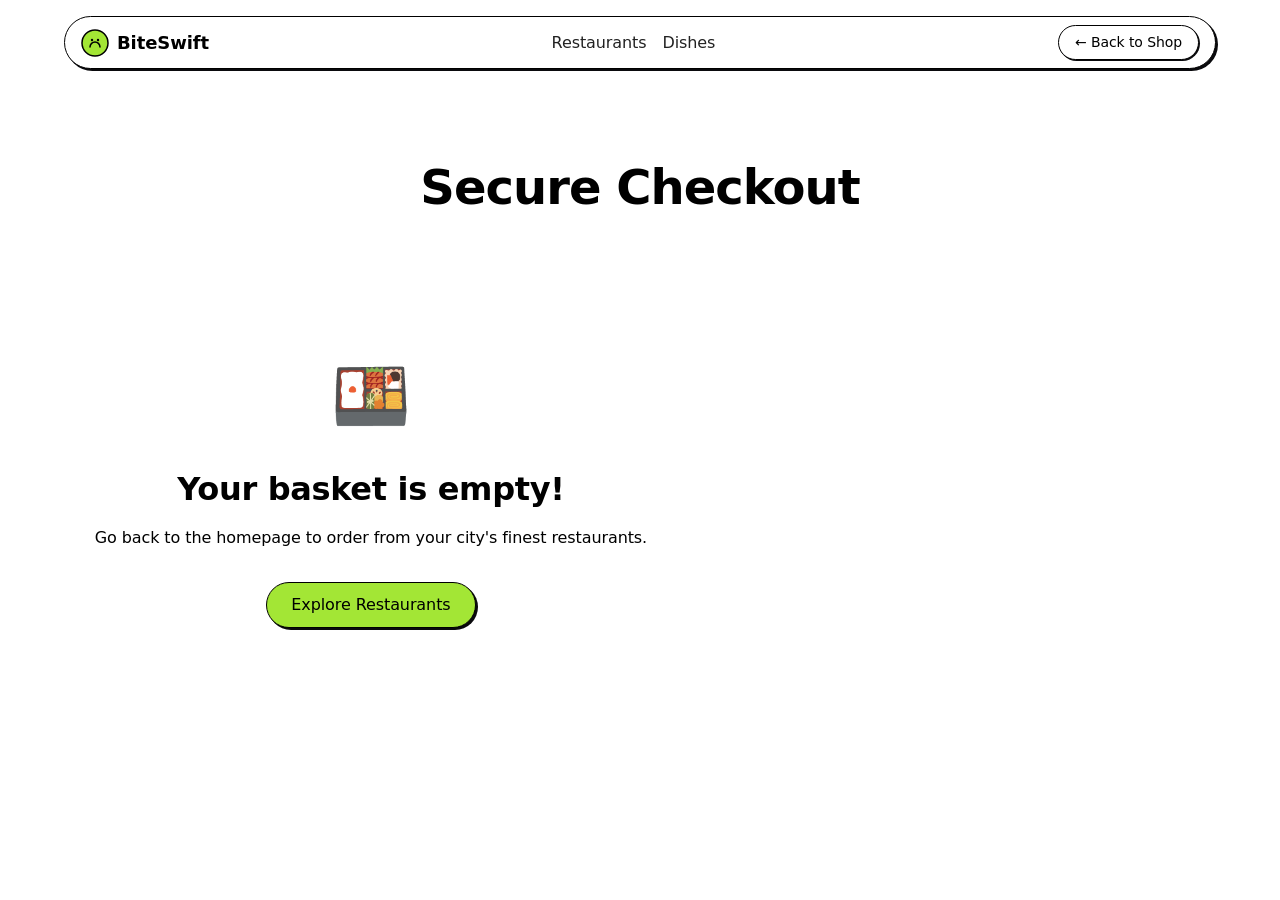
==== commit c082bc68: "Rebrand app to BiteSwift and make copy generic (remove specific Bengaluru/Bangalore location binding" ====
--- a/checkout.html
+++ b/checkout.html
@@ -3,8 +3,8 @@
 <head>
   <meta charset="UTF-8">
   <meta name="viewport" content="width=device-width, initial-scale=1.0">
-  <meta name="description" content="Secure checkout for BengaluruBites. Apply promo codes and select payment method.">
-  <title>Checkout — BengaluruBites</title>
+  <meta name="description" content="Secure checkout for BiteSwift. Apply promo codes and select payment method.">
+  <title>Checkout — BiteSwift</title>
   
   <!-- Satoshi Font -->
   <link href="https://api.fontshare.com/v2/css?f[]=satoshi@500,700&display=swap" rel="stylesheet">
@@ -28,7 +28,7 @@
         <circle cx="11" cy="11" r="1.2" fill="#000"/>
         <circle cx="17" cy="11" r="1.2" fill="#000"/>
       </svg>
-      BengaluruBites
+      BiteSwift
     </a>
 
     <div class="nav__links">
@@ -70,11 +70,11 @@
             </div>
             <div class="form-group">
               <label for="address-city" class="form-label">City</label>
-              <input type="text" id="address-city" class="input-field" value="Bengaluru" readonly>
+              <input type="text" id="address-city" class="input-field" value="My City" placeholder="City name" required>
             </div>
             <div class="form-group">
               <label for="address-pin" class="form-label">Pincode</label>
-              <input type="text" id="address-pin" class="input-field" placeholder="560xxx" pattern="[0-9]{6}" required>
+              <input type="text" id="address-pin" class="input-field" placeholder="123456" pattern="[0-9]{6}" required>
             </div>
           </div>
         </div>
@@ -179,8 +179,8 @@
             <button type="button" class="btn-lime btn-sm" onclick="applyCoupon()">Apply</button>
           </div>
           <div class="coupon-suggestions">
-            <div class="coupon-suggest-item" onclick="selectQuickCoupon('BENGALURU50')">
-              <div class="coupon-suggest-item__code">BENGALURU50</div>
+            <div class="coupon-suggest-item" onclick="selectQuickCoupon('CRAVE50')">
+              <div class="coupon-suggest-item__code">CRAVE50</div>
               <div class="coupon-suggest-item__desc">Get 50% Off up to ₹150</div>
             </div>
             <div class="coupon-suggest-item" onclick="selectQuickCoupon('FIRSTFEED')">
--- a/styles.css
+++ b/styles.css
@@ -1,5 +1,5 @@
 /* ============================================
-   🍽️ BengaluruBites — Neo-Brutalist Food Delivery
+   🍽️ BiteSwift — Neo-Brutalist Food Delivery
    Design System: Brainfish-inspired
    ============================================ */
 
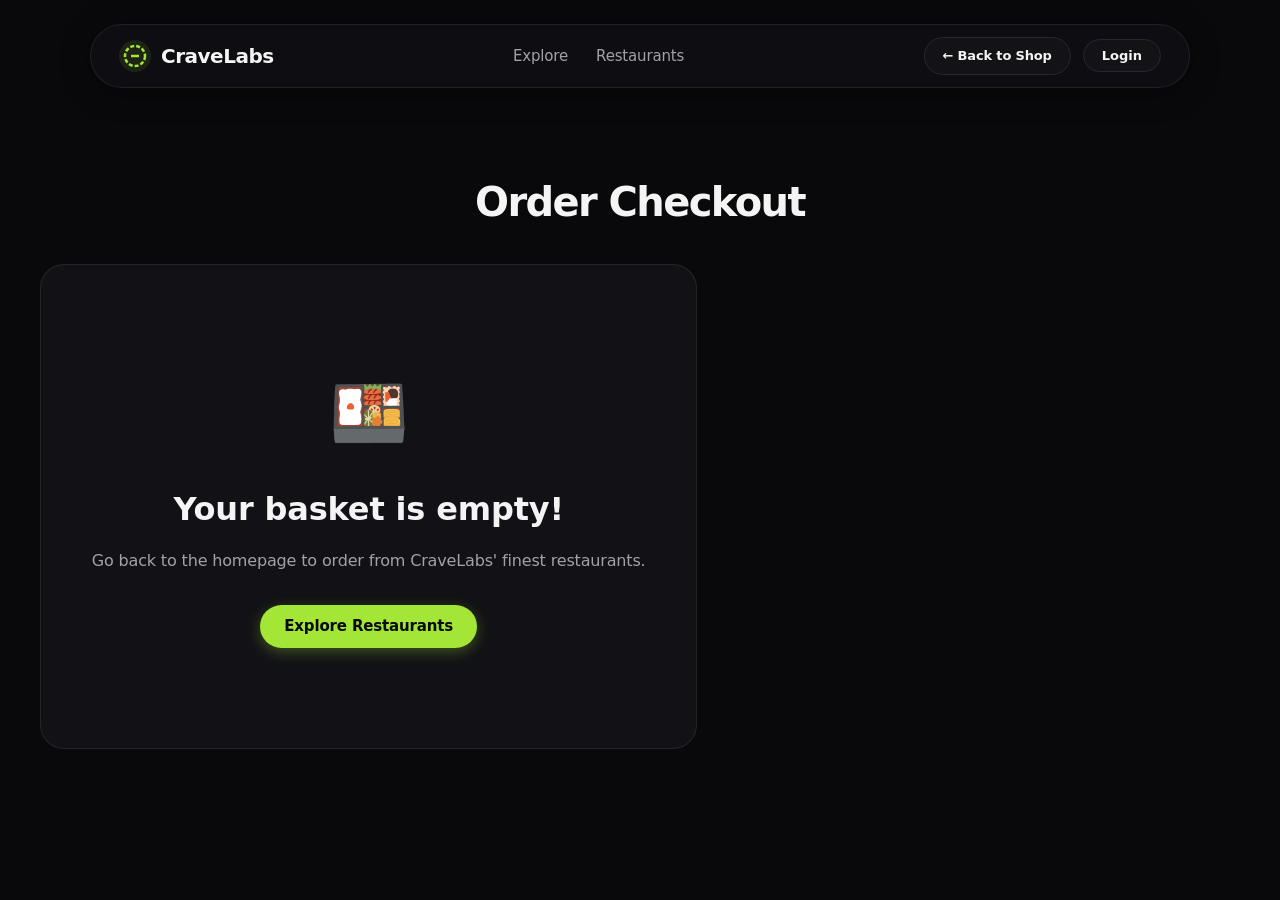
==== commit 8104591b: "Introduce CraveLabs: Premium Godly/Awwwards-style dark mode redesign with bento-grids, micro-interac" ====
--- a/checkout.html
+++ b/checkout.html
@@ -3,41 +3,42 @@
 <head>
   <meta charset="UTF-8">
   <meta name="viewport" content="width=device-width, initial-scale=1.0">
-  <meta name="description" content="Secure checkout for BiteSwift. Apply promo codes and select payment method.">
-  <title>Checkout — BiteSwift</title>
-  
-  <!-- Satoshi Font -->
-  <link href="https://api.fontshare.com/v2/css?f[]=satoshi@500,700&display=swap" rel="stylesheet">
+  <meta name="description" content="Secure checkout for CraveLabs. Apply promo codes and select payment method. Enforces Clerk Google authentication.">
+  <title>Checkout — CraveLabs</title>
   
   <!-- Stylesheet -->
   <link rel="stylesheet" href="styles.css">
   
   <!-- Favicon -->
-  <link rel="icon" href="data:image/svg+xml,<svg xmlns='http://www.w3.org/2000/svg' viewBox='0 0 100 100'><text y='0.9em' font-size='90'>🍛</text></svg>">
+  <link rel="icon" href="data:image/svg+xml,<svg xmlns='http://www.w3.org/2000/svg' viewBox='0 0 100 100'><text y='0.9em' font-size='90'>🧪</text></svg>">
+  
+  <!-- Clerk SDK via CDN -->
+  <script async crossorigin="anonymous" src="https://cdn.clerk.com/public/clerk.js" data-clerk-publishable-key="pk_test_bW9kZXJuLWhlcm9uLTgyLmNsZXJrLmFjY291bnRzLmRldiQ"></script>
 </head>
 <body>
 
   <!-- ============================================
-       NAVIGATION BAR
+       NAVIGATION BAR (GLASSMORPHIC)
        ============================================ -->
   <nav class="nav" id="main-nav">
     <a href="index.html" class="nav__logo">
-      <svg viewBox="0 0 28 28" fill="none" xmlns="http://www.w3.org/2000/svg">
-        <circle cx="14" cy="14" r="13" stroke="#000" stroke-width="1.5" fill="#a3e635"/>
-        <path d="M9 18c0-3 2.5-5 5-5s5 2 5 5" stroke="#000" stroke-width="1.5" stroke-linecap="round"/>
-        <circle cx="11" cy="11" r="1.2" fill="#000"/>
-        <circle cx="17" cy="11" r="1.2" fill="#000"/>
+      <svg class="nav__logo-svg" viewBox="0 0 32 32" fill="none" xmlns="http://www.w3.org/2000/svg">
+        <rect width="32" height="32" rx="16" fill="var(--color-lime)" fill-opacity="0.1"/>
+        <circle cx="16" cy="16" r="10" stroke="var(--color-lime)" stroke-width="2.5" stroke-dasharray="4 2"/>
+        <path d="M12 16 H20" stroke="var(--color-lime)" stroke-width="2.5"/>
       </svg>
-      BiteSwift
+      CraveLabs
     </a>
 
     <div class="nav__links">
+      <a href="index.html#explore-menu" class="nav__link">Explore</a>
       <a href="index.html#restaurants" class="nav__link">Restaurants</a>
-      <a href="index.html#dishes" class="nav__link">Dishes</a>
     </div>
 
     <div class="nav__cta">
       <a href="index.html" class="btn-ghost btn-sm">← Back to Shop</a>
+      <!-- Clerk Authentication Widget Container -->
+      <div id="clerk-user-button"></div>
     </div>
   </nav>
 
@@ -45,28 +46,31 @@
        MAIN CHECKOUT SECTION
        ============================================ -->
   <main class="container section-gap" style="margin-top: 80px;">
-    <h1 class="text-display" style="margin-bottom: var(--spacing-32); text-align: center;">Secure Checkout</h1>
+    <h1 class="hero__title" style="font-size:40px; text-align: center; margin-bottom: 40px;">Order Checkout</h1>
     
-    <form id="checkout-main-form" class="checkout-container">
+    <form id="checkout-main-form" class="checkout-layout">
       
-      <!-- LEFT SECTION: ADDRESS & PAYMENT -->
+      <!-- LEFT COLUMN -->
       <div class="checkout-left">
         
         <!-- Address card -->
-        <div class="checkout-card animate-in">
-          <h2 class="text-heading-sm checkout-card__title">📍 Delivery Address</h2>
-          <div class="form-grid">
+        <div class="checkout-box animate-in">
+          <h2 class="checkout-box__title" style="display:flex; justify-content:space-between; align-items:center; flex-wrap: wrap; gap: 8px; border-bottom:1px solid var(--color-border); padding-bottom:16px;">
+            <span>📍 Delivery Address</span>
+            <button type="button" class="btn-ghost btn-sm" onclick="autofillDemoAddress()" style="font-size: 11px; padding: 4px 10px; border-radius: var(--radius-pill);">Autofill Demo</button>
+          </h2>
+          <div class="form-row">
             <div class="form-group">
               <label for="address-name" class="form-label">Full Name</label>
-              <input type="text" id="address-name" class="input-field" placeholder="Enter your full name" required>
+              <input type="text" id="address-name" class="input-field" placeholder="Enter your name" required>
             </div>
             <div class="form-group">
               <label for="address-phone" class="form-label">Mobile Number</label>
-              <input type="tel" id="address-phone" class="input-field" placeholder="10-digit number" pattern="[0-9]{10}" required>
+              <input type="tel" id="address-phone" class="input-field" placeholder="10-digit phone" pattern="[0-9]{10}" required>
             </div>
             <div class="form-group form-group--full">
-              <label for="address-area" class="form-label">Delivery Address</label>
-              <textarea id="address-area" class="input-field" rows="3" placeholder="House no, Building name, Street, Area" required></textarea>
+              <label for="address-area" class="form-label">Street Address</label>
+              <textarea id="address-area" class="input-field" rows="3" placeholder="House/Flat number, Street name, Locality" required></textarea>
             </div>
             <div class="form-group">
               <label for="address-city" class="form-label">City</label>
@@ -79,9 +83,9 @@
           </div>
         </div>
 
-        <!-- Payment card -->
-        <div class="checkout-card animate-in" style="margin-top: var(--spacing-24);">
-          <h2 class="text-heading-sm checkout-card__title">💳 Payment Method</h2>
+        <!-- Payment methods -->
+        <div class="checkout-box animate-in" style="margin-top: 24px;">
+          <h2 class="checkout-box__title">💳 Payment Gateway</h2>
           
           <div class="payment-tabs">
             <button type="button" class="payment-tab payment-tab--active" data-method="card" onclick="selectPaymentMethod('card')">Credit/Debit Card</button>
@@ -89,40 +93,39 @@
             <button type="button" class="payment-tab" data-method="cod" onclick="selectPaymentMethod('cod')">Cash on Delivery</button>
           </div>
 
-          <!-- Card Payment Section -->
+          <!-- Card Section -->
           <div id="payment-sec-card" class="payment-section">
-            <!-- Brutalist virtual card visualizer -->
-            <div class="virtual-card">
-              <div class="virtual-card__chip"></div>
-              <div class="virtual-card__logo">BitesPay</div>
-              <div id="card-view-number" class="virtual-card__number">•••• •••• •••• ••••</div>
-              <div class="virtual-card__footer">
+            <div class="visual-card">
+              <div class="visual-card__chip"></div>
+              <div class="visual-card__logo" style="font-weight:700;">CravePay</div>
+              <div id="card-view-number" class="visual-card__num">•••• •••• •••• ••••</div>
+              <div class="visual-card__footer">
                 <div>
-                  <div class="virtual-card__label">CARDHOLDER</div>
-                  <div id="card-view-name" class="virtual-card__val">YOUR NAME</div>
+                  <div>HOLDER</div>
+                  <div id="card-view-name" class="visual-card__val">YOUR NAME</div>
                 </div>
                 <div>
-                  <div class="virtual-card__label">EXPIRES</div>
-                  <div id="card-view-expiry" class="virtual-card__val">MM/YY</div>
+                  <div>EXPIRES</div>
+                  <div id="card-view-expiry" class="visual-card__val">MM/YY</div>
                 </div>
               </div>
             </div>
 
-            <div class="form-grid">
+            <div class="form-row">
               <div class="form-group form-group--full">
                 <label for="cc-number" class="form-label">Card Number</label>
-                <input type="text" id="cc-number" class="input-field" placeholder="1234 5678 9101 1121" maxlength="19">
+                <input type="text" id="cc-number" class="input-field" placeholder="4321 8765 9811 0021" maxlength="19">
               </div>
               <div class="form-group form-group--full">
                 <label for="cc-name" class="form-label">Cardholder Name</label>
-                <input type="text" id="cc-name" class="input-field" placeholder="Name written on card">
+                <input type="text" id="cc-name" class="input-field" placeholder="Full name on card">
               </div>
               <div class="form-group">
-                <label for="cc-expiry" class="form-label">Expiry Date</label>
+                <label for="cc-expiry" class="form-label">Expiration Date</label>
                 <input type="text" id="cc-expiry" class="input-field" placeholder="MM/YY" maxlength="5">
               </div>
               <div class="form-group">
-                <label for="cc-cvv" class="form-label">CVV</label>
+                <label for="cc-cvv" class="form-label">CVV Code</label>
                 <input type="password" id="cc-cvv" class="input-field" placeholder="***" maxlength="3">
               </div>
             </div>
@@ -131,9 +134,8 @@
           <!-- UPI Section -->
           <div id="payment-sec-upi" class="payment-section" style="display:none; text-align:center;">
             <div class="upi-box">
-              <div class="upi-box__qr">
-                <!-- Mock QR Code SVG -->
-                <svg width="150" height="150" viewBox="0 0 100 100" fill="none" xmlns="http://www.w3.org/2000/svg" style="border: 2px solid #000; padding: var(--spacing-8); background:#fff;">
+              <div class="upi-box__qr" style="background:#fff; border: 2px solid #000; padding:12px; display:inline-block; border-radius:12px;">
+                <svg width="140" height="140" viewBox="0 0 100 100" fill="none" xmlns="http://www.w3.org/2000/svg">
                   <rect x="5" y="5" width="20" height="20" fill="black"/>
                   <rect x="9" y="9" width="12" height="12" fill="white"/>
                   <rect x="75" y="5" width="20" height="20" fill="black"/>
@@ -141,7 +143,7 @@
                   <rect x="5" y="75" width="20" height="20" fill="black"/>
                   <rect x="9" y="79" width="12" height="12" fill="white"/>
                   
-                  <rect x="35" y="15" width="10" height="5" fill="black"/>
+                  <rect x="35" y="15" width="15" height="5" fill="black"/>
                   <rect x="55" y="5" width="5" height="15" fill="black"/>
                   <rect x="40" y="35" width="25" height="5" fill="black"/>
                   <rect x="30" y="45" width="10" height="20" fill="black"/>
@@ -151,7 +153,7 @@
                   <rect x="80" y="40" width="10" height="15" fill="black"/>
                 </svg>
               </div>
-              <p class="text-body-sm" style="margin-top: var(--spacing-16);"><strong>Scan to Pay:</strong> Open BHIM, Google Pay, PhonePe, or Paytm and scan to pay instantly.</p>
+              <p style="margin-top:16px; font-size:14px; color:var(--color-text-muted);">Scan via secure BHIM, GPay, PhonePe, or Paytm apps to verify transaction.</p>
             </div>
           </div>
 
@@ -159,8 +161,8 @@
           <div id="payment-sec-cod" class="payment-section" style="display:none;">
             <div class="cod-box">
               <div class="cod-box__icon">🛵</div>
-              <p class="text-body"><strong>Cash/UPI on Delivery</strong></p>
-              <p class="text-body-sm" style="color:var(--color-steel); margin-top: var(--spacing-4);">Pay the rider via cash or UPI scan when your food package reaches your doorstep.</p>
+              <h4 style="font-size:16px; font-weight:700; color:#fff; margin-bottom:4px;">Cash/UPI on Delivery</h4>
+              <p style="font-size:13px; color:var(--color-text-muted);">Settle payment directly with rider via cash or scan code on arrival.</p>
             </div>
           </div>
 
@@ -168,14 +170,14 @@
 
       </div>
 
-      <!-- RIGHT SECTION: ORDER & COUPON BILLING -->
+      <!-- RIGHT COLUMN -->
       <div class="checkout-right">
         
-        <!-- Coupon Card -->
-        <div class="checkout-card animate-in">
-          <h2 class="text-heading-sm checkout-card__title">🏷️ Apply Coupon</h2>
+        <!-- Coupon box -->
+        <div class="checkout-box animate-in">
+          <h2 class="checkout-box__title">🏷️ Apply Coupon</h2>
           <div class="coupon-field">
-            <input type="text" id="coupon-input" class="input-field" placeholder="Enter Coupon Code" style="text-transform: uppercase;">
+            <input type="text" id="coupon-input" class="input-field" placeholder="PROMOCODE" style="text-transform: uppercase;">
             <button type="button" class="btn-lime btn-sm" onclick="applyCoupon()">Apply</button>
           </div>
           <div class="coupon-suggestions">
@@ -190,13 +192,13 @@
           </div>
         </div>
 
-        <!-- Billing Summary -->
-        <div class="checkout-card animate-in" style="margin-top: var(--spacing-24);">
+        <!-- Billing totals -->
+        <div class="checkout-box animate-in" style="margin-top: 24px;">
           <div id="checkout-items-summary">
-            <!-- Rendered by script.js -->
+            <!-- Loaded dynamically -->
           </div>
           
-          <button type="submit" id="checkout-pay-btn" class="btn-lime" style="width: 100%; margin-top: var(--spacing-24); justify-content: center; height: 50px; font-size: var(--text-body);">
+          <button type="submit" id="checkout-pay-btn" class="btn-lime" style="width: 100%; margin-top: 24px; justify-content: center; height: 50px; border-radius: var(--radius-pill);">
             Place Order
           </button>
         </div>
@@ -207,13 +209,24 @@
   </main>
 
   <!-- ============================================
-       TOAST NOTIFICATION
+       TOAST POPUPS
        ============================================ -->
   <div class="toast" id="toast">
     <span class="toast__icon">✓</span>
     <span class="toast__text"></span>
   </div>
 
+  <!-- ============================================
+       PROCESSING OVERLAY (AUTH/SECURE GATE)
+       ============================================ -->
+  <div id="processing-overlay" class="processing-overlay" style="display: none;">
+    <div class="processing-box">
+      <div class="processing-spinner"></div>
+      <h3 class="bento-card__title" style="margin-bottom:12px; font-size:22px; font-weight:700;">Verifying Clerk Authenticity...</h3>
+      <p style="color:var(--color-text-muted); font-size:14px;">Contacting secure Google/Clerk OAuth structure</p>
+    </div>
+  </div>
+
   <!-- JavaScript -->
   <script src="script.js"></script>
 </body>
--- a/styles.css
+++ b/styles.css
@@ -1,115 +1,58 @@
 /* ============================================
-   🍽️ BiteSwift — Neo-Brutalist Food Delivery
-   Design System: Brainfish-inspired
+   🧪 CraveLabs — Design System & Custom Styles
+   Awwwards / Godly / Aceternity-inspired Dark Theme
    ============================================ */
 
 /* --- Font Import (Satoshi via Fontshare) --- */
 @import url('https://api.fontshare.com/v2/css?f[]=satoshi@500,700&display=swap');
 
 /* ============================================
-   DESIGN TOKENS
+   DESIGN TOKENS (DARK MODE DEFAULT)
    ============================================ */
 :root {
-  /* Colors */
-  --color-lime-pulse: #a3e635;
-  --color-carbon-black: #000000;
-  --color-paper-white: #ffffff;
-  --color-graphite: #171717;
-  --color-shadow-ink: #0a0a0d;
-  --color-fog: #f5f5f5;
-  --color-steel: #737373;
-  --color-iron: #222222;
-  --color-slate: #333333;
-  --color-buttercream: #fef3c8;
-  --color-mint-wash: #d2fae5;
-  --color-lilac-mist: #fae9ff;
-  --color-bubblegum: #f5d1fe;
-  --color-amber-spark: #fbbf25;
-  --color-sky-wash: #b7eaf6;
-  --color-cobalt-field: #3366e0;
-  --color-meadow: #b9f0c0;
-  --gradient-amber: linear-gradient(rgb(253, 229, 177), rgb(252, 214, 131));
-  --gradient-lime: linear-gradient(rgb(219, 244, 181), rgb(198, 238, 137));
-
-  /* Typography */
-  --font-satoshi: 'Satoshi', 'Inter', 'DM Sans', ui-sans-serif, system-ui, -apple-system, BlinkMacSystemFont, "Segoe UI", Roboto, sans-serif;
-
-  /* Type Scale */
-  --text-caption: 12px;
-  --leading-caption: 1.5;
-  --tracking-caption: -0.252px;
-  --text-body-sm: 14px;
-  --leading-body-sm: 1.42;
-  --tracking-body-sm: -0.14px;
-  --text-body: 16px;
-  --leading-body: 1.5;
-  --tracking-body: -0.096px;
-  --text-subheading: 18px;
-  --leading-subheading: 1.44;
-  --tracking-subheading: -0.108px;
-  --text-heading-sm: 20px;
-  --leading-heading-sm: 1.4;
-  --tracking-heading-sm: -0.12px;
-  --text-heading: 24px;
-  --leading-heading: 1.38;
-  --tracking-heading: -0.216px;
-  --text-heading-lg: 32px;
-  --leading-heading-lg: 1.33;
-  --tracking-heading-lg: -0.32px;
-  --text-display: 48px;
-  --leading-display: 1.16;
-  --tracking-display: -0.96px;
-  --text-display-xl: 64px;
-  --leading-display-xl: 1.14;
-  --tracking-display-xl: -1.344px;
-
-  /* Font Weights */
-  --font-weight-medium: 500;
-  --font-weight-bold: 700;
-
-  /* Spacing */
-  --spacing-4: 4px;
-  --spacing-8: 8px;
-  --spacing-12: 12px;
-  --spacing-16: 16px;
-  --spacing-24: 24px;
-  --spacing-28: 28px;
-  --spacing-32: 32px;
-  --spacing-40: 40px;
-  --spacing-44: 44px;
-  --spacing-48: 48px;
-  --spacing-60: 60px;
-  --spacing-64: 64px;
-  --spacing-80: 80px;
-  --spacing-88: 88px;
-  --spacing-100: 100px;
-  --spacing-120: 120px;
-
-  /* Layout */
-  --page-max-width: 1200px;
-  --section-gap: 80px;
-  --card-padding: 24px;
-  --element-gap: 16px;
-
-  /* Border Radius */
-  --radius-nav: 100px;
-  --radius-cards: 16px;
-  --radius-badges: 100px;
-  --radius-inputs: 4px;
-  --radius-buttons: 100px;
-  --radius-cards-lg: 20px;
-  --radius-stat: 8px;
-  --radius-info: 12px;
-
-  /* Shadows — Hard offset, ZERO blur */
-  --shadow-subtle: rgb(10, 10, 13) 2px 2px 0px 0px;
-  --shadow-subtle-2: rgb(10, 10, 13) 4px 4px 0px 0px;
-  --shadow-subtle-3: rgb(10, 10, 13) 1px 1px 0px 0px;
-  --shadow-subtle-4: rgb(23, 23, 23) 4px 4px 0px 0px;
-}
-
-/* ============================================
-   RESET & BASE
+  /* Core Palette */
+  --color-void: #09090b;          /* Page background */
+  --color-panel: #121216;         /* Bento card base */
+  --color-panel-hover: #181822;   /* Card hovered state */
+  --color-border: rgba(255, 255, 255, 0.08); /* Minimal borders */
+  --color-border-accent: #272732; /* Strong outline borders */
+  --color-white: #ffffff;
+  
+  /* Neon Accents */
+  --color-lime: #a3e635;          /* Primary lime green action */
+  --color-violet: #8b5cf6;        /* Secondary accent */
+  --color-rose: #f43f5e;          /* Red highlights / Non-veg */
+  --color-sky: #0ea5e9;           /* Blue stats / info */
+  --color-amber: #f59e0b;         /* Gold stars */
+  
+  /* Text states */
+  --color-text-main: #f4f4f5;     /* Pure text */
+  --color-text-muted: #a1a1aa;    /* Zinc secondary text */
+  --color-text-dark: #71717a;     /* Inactive helpers */
+  
+  /* Gradients */
+  --gradient-neon: linear-gradient(135deg, var(--color-lime), var(--color-violet));
+  --gradient-dark: linear-gradient(rgba(20, 20, 25, 0.8), rgba(10, 10, 12, 0.9));
+  
+  /* Typography scale */
+  --font-satoshi: 'Satoshi', 'Inter', system-ui, -apple-system, sans-serif;
+  --tracking-display: -0.04em;    /* Aggressive negative display spacing */
+  --tracking-body: -0.01em;       /* Comfortable body spacing */
+
+  /* Radius */
+  --radius-bento: 24px;
+  --radius-card: 16px;
+  --radius-pill: 100px;
+  --radius-input: 8px;
+  
+  /* Premium Glow Shadows */
+  --glow-lime: 0 0 25px rgba(163, 230, 53, 0.15);
+  --glow-violet: 0 0 25px rgba(139, 92, 246, 0.15);
+  --glow-card: 0 4px 30px rgba(0, 0, 0, 0.4);
+}
+
+/* ============================================
+   RESET & BASE SETUP
    ============================================ */
 *, *::before, *::after {
   margin: 0;
@@ -120,1760 +63,610 @@
 html {
   scroll-behavior: smooth;
   -webkit-font-smoothing: antialiased;
-  -moz-osx-font-smoothing: grayscale;
 }
 
 body {
   font-family: var(--font-satoshi);
-  font-weight: var(--font-weight-medium);
-  font-size: var(--text-body);
-  line-height: var(--leading-body);
+  font-weight: 500;
+  background-color: var(--color-void);
+  color: var(--color-text-main);
   letter-spacing: var(--tracking-body);
-  color: var(--color-carbon-black);
-  background-color: var(--color-paper-white);
-  font-feature-settings: "ss01" on, "cv11" on;
+  line-height: 1.5;
   overflow-x: hidden;
 }
 
-img {
-  max-width: 100%;
-  height: auto;
-  display: block;
-}
-
 a {
+  color: inherit;
   text-decoration: none;
-  color: var(--color-carbon-black);
-}
-
-ul, ol {
-  list-style: none;
-}
-
-button {
-  cursor: pointer;
+}
+
+button, input, textarea, select {
+  font-family: inherit;
+  outline: none;
   border: none;
   background: none;
-  font-family: inherit;
-  font-feature-settings: "ss01" on, "cv11" on;
-}
-
-input, select, textarea {
-  font-family: inherit;
-  font-feature-settings: "ss01" on, "cv11" on;
-}
-
-/* ============================================
-   UTILITY CLASSES
+  color: inherit;
+}
+
+/* Scrollbar customized */
+::-webkit-scrollbar {
+  width: 8px;
+}
+::-webkit-scrollbar-track {
+  background: var(--color-void);
+}
+::-webkit-scrollbar-thumb {
+  background: var(--color-border-accent);
+  border-radius: var(--radius-pill);
+}
+::-webkit-scrollbar-thumb:hover {
+  background: var(--color-text-dark);
+}
+
+/* ============================================
+   UTILITY CLASSES & GRID LAYOUTS
    ============================================ */
 .container {
-  max-width: var(--page-max-width);
+  max-width: 1200px;
   margin: 0 auto;
-  padding: 0 var(--spacing-24);
+  padding: 0 24px;
 }
 
 .section-gap {
-  padding: var(--section-gap) 0;
-}
-
-/* ============================================
-   TYPOGRAPHY UTILITIES
-   ============================================ */
-.text-display-xl {
-  font-size: var(--text-display-xl);
-  line-height: var(--leading-display-xl);
-  letter-spacing: var(--tracking-display-xl);
-  font-weight: var(--font-weight-bold);
-}
-
-.text-display {
-  font-size: var(--text-display);
-  line-height: var(--leading-display);
-  letter-spacing: var(--tracking-display);
-  font-weight: var(--font-weight-bold);
-}
-
-.text-heading-lg {
-  font-size: var(--text-heading-lg);
-  line-height: var(--leading-heading-lg);
-  letter-spacing: var(--tracking-heading-lg);
-  font-weight: var(--font-weight-bold);
-}
-
-.text-heading {
-  font-size: var(--text-heading);
-  line-height: var(--leading-heading);
-  letter-spacing: var(--tracking-heading);
-  font-weight: var(--font-weight-bold);
-}
-
-.text-heading-sm {
-  font-size: var(--text-heading-sm);
-  line-height: var(--leading-heading-sm);
-  letter-spacing: var(--tracking-heading-sm);
-  font-weight: var(--font-weight-bold);
-}
-
-.text-subheading {
-  font-size: var(--text-subheading);
-  line-height: var(--leading-subheading);
-  letter-spacing: var(--tracking-subheading);
-  font-weight: var(--font-weight-medium);
-}
-
-.text-body {
-  font-size: var(--text-body);
-  line-height: var(--leading-body);
-  letter-spacing: var(--tracking-body);
-  font-weight: var(--font-weight-medium);
-}
-
-.text-body-sm {
-  font-size: var(--text-body-sm);
-  line-height: var(--leading-body-sm);
-  letter-spacing: var(--tracking-body-sm);
-  font-weight: var(--font-weight-medium);
-}
-
-.text-caption {
-  font-size: var(--text-caption);
-  line-height: var(--leading-caption);
-  letter-spacing: var(--tracking-caption);
-  font-weight: var(--font-weight-medium);
-}
-
-/* ============================================
-   BUTTONS
-   ============================================ */
-
-/* Lime CTA Button */
-.btn-lime {
-  display: inline-flex;
-  align-items: center;
-  gap: var(--spacing-8);
-  background-color: var(--color-lime-pulse);
-  color: var(--color-carbon-black);
-  border: 1px solid var(--color-carbon-black);
-  border-radius: var(--radius-buttons);
-  padding: 10px 24px;
-  font-family: var(--font-satoshi);
-  font-size: var(--text-body);
-  font-weight: var(--font-weight-medium);
-  letter-spacing: var(--tracking-body);
-  line-height: var(--leading-body);
-  box-shadow: var(--shadow-subtle);
-  transition: transform 0.1s ease;
-  white-space: nowrap;
-}
-
-.btn-lime:active {
-  transform: translate(2px, 2px);
-  box-shadow: none;
-}
-
-/* Ghost Outlined Button */
-.btn-ghost {
-  display: inline-flex;
-  align-items: center;
-  gap: var(--spacing-8);
-  background-color: var(--color-paper-white);
-  color: var(--color-carbon-black);
-  border: 1px solid var(--color-carbon-black);
-  border-radius: var(--radius-buttons);
-  padding: 10px 24px;
-  font-family: var(--font-satoshi);
-  font-size: var(--text-body);
-  font-weight: var(--font-weight-medium);
-  letter-spacing: var(--tracking-body);
-  line-height: var(--leading-body);
-  box-shadow: var(--shadow-subtle);
-  transition: transform 0.1s ease;
-  white-space: nowrap;
-}
-
-.btn-ghost:active {
-  transform: translate(2px, 2px);
-  box-shadow: none;
-}
-
-/* Small button variant */
-.btn-sm {
-  padding: 6px 16px;
-  font-size: var(--text-body-sm);
-  box-shadow: var(--shadow-subtle-3);
-}
-
-.btn-sm:active {
-  transform: translate(1px, 1px);
-  box-shadow: none;
-}
-
-/* ============================================
-   BADGES / PILLS
-   ============================================ */
-.badge {
-  display: inline-flex;
-  align-items: center;
-  gap: var(--spacing-8);
-  background-color: var(--color-paper-white);
-  color: var(--color-carbon-black);
-  border: 1px solid var(--color-carbon-black);
-  border-radius: var(--radius-badges);
-  padding: 6px 14px;
-  font-size: var(--text-body-sm);
-  font-weight: var(--font-weight-medium);
-  letter-spacing: var(--tracking-body-sm);
-  line-height: var(--leading-body-sm);
-  white-space: nowrap;
-}
-
-.badge svg {
-  width: 14px;
-  height: 14px;
-}
-
-.badge--lime {
-  background-color: var(--color-lime-pulse);
-}
-
-/* ============================================
-   INPUT FIELD
-   ============================================ */
-.input-field {
-  background-color: var(--color-paper-white);
-  color: var(--color-carbon-black);
-  border: 1px solid var(--color-carbon-black);
-  border-radius: var(--radius-inputs);
-  padding: 10px 14px;
-  font-family: var(--font-satoshi);
-  font-size: var(--text-body);
-  font-weight: var(--font-weight-medium);
-  letter-spacing: var(--tracking-body);
-  line-height: var(--leading-body);
-  width: 100%;
-  outline: none;
-  transition: box-shadow 0.15s ease;
-}
-
-.input-field::placeholder {
-  color: var(--color-steel);
-}
-
-.input-field:focus {
-  box-shadow: var(--shadow-subtle);
-  outline: 2px solid var(--color-carbon-black);
-  outline-offset: 2px;
-}
-
-/* ============================================
-   NAVIGATION BAR
+  padding: 100px 0;
+}
+
+.glow-text-lime {
+  color: var(--color-lime);
+  text-shadow: 0 0 10px rgba(163, 230, 53, 0.4);
+}
+
+.gradient-text {
+  background: var(--gradient-neon);
+  -webkit-background-clip: text;
+  -webkit-text-fill-color: transparent;
+}
+
+/* ============================================
+   PREMIUM GLASSNAVIGATION BAR
    ============================================ */
 .nav {
   position: fixed;
-  top: var(--spacing-16);
+  top: 24px;
   left: 50%;
   transform: translateX(-50%);
   z-index: 1000;
-  background-color: var(--color-paper-white);
-  border: 1px solid var(--color-carbon-black);
-  border-radius: var(--radius-nav);
-  padding: 8px 16px;
-  box-shadow: var(--shadow-subtle);
-  display: flex;
-  align-items: center;
-  gap: var(--spacing-4);
-  max-width: calc(var(--page-max-width) - 48px);
   width: calc(100% - 48px);
+  max-width: 1100px;
+  background: rgba(18, 18, 22, 0.7);
+  backdrop-filter: blur(16px);
+  border: 1px solid var(--color-border);
+  border-radius: var(--radius-pill);
+  padding: 12px 28px;
+  display: flex;
+  align-items: center;
+  justify-content: space-between;
+  box-shadow: var(--glow-card);
+  transition: all 0.3s ease;
 }
 
 .nav__logo {
   display: flex;
   align-items: center;
-  gap: var(--spacing-8);
-  font-size: var(--text-subheading);
-  font-weight: var(--font-weight-bold);
-  letter-spacing: var(--tracking-subheading);
-  color: var(--color-carbon-black);
-  flex-shrink: 0;
-}
-
-.nav__logo svg {
-  width: 28px;
-  height: 28px;
-}
-
-.nav__links {
-  display: flex;
-  align-items: center;
-  gap: var(--spacing-16);
-  margin: 0 auto;
-}
-
-.nav__link {
-  font-size: var(--text-body);
-  font-weight: var(--font-weight-medium);
-  letter-spacing: var(--tracking-body);
-  color: var(--color-iron);
-  transition: color 0.15s ease;
-  white-space: nowrap;
-}
-
-.nav__link:hover {
-  color: var(--color-carbon-black);
-}
-
-.nav__link--active {
-  color: var(--color-carbon-black);
-  font-weight: var(--font-weight-bold);
-}
-
-.nav__cta {
-  display: flex;
-  align-items: center;
-  gap: var(--spacing-8);
-  flex-shrink: 0;
-}
-
-.nav__mobile-toggle {
-  display: none;
+  gap: 10px;
+  font-size: 20px;
+  font-weight: 700;
+  letter-spacing: -0.5px;
+}
+
+.nav__logo-svg {
   width: 32px;
   height: 32px;
-  flex-direction: column;
+}
+
+.nav__links {
+  display: flex;
+  align-items: center;
+  gap: 28px;
+}
+
+.nav__link {
+  font-size: 15px;
+  color: var(--color-text-muted);
+  transition: color 0.2s ease;
+  position: relative;
+}
+
+.nav__link:hover {
+  color: var(--color-white);
+}
+
+.nav__link--active::after {
+  content: '';
+  position: absolute;
+  bottom: -6px;
+  left: 0;
+  width: 100%;
+  height: 2px;
+  background-color: var(--color-lime);
+  box-shadow: 0 0 8px var(--color-lime);
+}
+
+.nav__cta {
+  display: flex;
+  align-items: center;
+  gap: 12px;
+}
+
+/* Cart Button navigation */
+.cart-btn-wrapper {
+  position: relative;
+}
+
+.cart-badge {
+  position: absolute;
+  top: -6px;
+  right: -6px;
+  background-color: var(--color-lime);
+  color: var(--color-void);
+  border-radius: 50%;
+  width: 18px;
+  height: 18px;
+  font-size: 11px;
+  font-weight: 700;
+  display: flex;
+  align-items: center;
   justify-content: center;
-  align-items: center;
-  gap: 5px;
+  box-shadow: 0 0 10px var(--color-lime);
+}
+
+/* ============================================
+   BUTTONS (PREMIUM MODERN UX)
+   ============================================ */
+.btn-lime {
+  background: var(--color-lime);
+  color: var(--color-void);
+  font-weight: 700;
+  font-size: 15px;
+  padding: 10px 24px;
+  border-radius: var(--radius-pill);
   cursor: pointer;
-  margin-left: auto;
-}
-
-.nav__mobile-toggle span {
-  display: block;
-  width: 20px;
-  height: 2px;
-  background-color: var(--color-carbon-black);
-  transition: all 0.3s ease;
-}
-
-/* ============================================
-   HERO SECTION
+  display: inline-flex;
+  align-items: center;
+  gap: 8px;
+  box-shadow: 0 4px 14px rgba(163, 230, 53, 0.3);
+  transition: all 0.2s ease;
+}
+
+.btn-lime:hover {
+  transform: translateY(-2px);
+  box-shadow: 0 6px 20px rgba(163, 230, 53, 0.5);
+}
+
+.btn-lime:active {
+  transform: translateY(0);
+}
+
+.btn-ghost {
+  border: 1px solid var(--color-border-accent);
+  background-color: rgba(255,255,255,0.02);
+  color: var(--color-text-main);
+  font-weight: 700;
+  font-size: 15px;
+  padding: 10px 24px;
+  border-radius: var(--radius-pill);
+  cursor: pointer;
+  display: inline-flex;
+  align-items: center;
+  gap: 8px;
+  transition: all 0.2s ease;
+}
+
+.btn-ghost:hover {
+  background-color: rgba(255,255,255,0.06);
+  border-color: var(--color-text-muted);
+}
+
+.btn-sm {
+  padding: 8px 18px;
+  font-size: 13px;
+}
+
+/* ============================================
+   PILL BADGES
+   ============================================ */
+.badge {
+  background-color: var(--color-panel);
+  border: 1px solid var(--color-border);
+  color: var(--color-text-muted);
+  border-radius: var(--radius-pill);
+  padding: 6px 14px;
+  font-size: 13px;
+  display: inline-flex;
+  align-items: center;
+  gap: 6px;
+}
+
+.badge--lime {
+  background-color: rgba(163, 230, 53, 0.1);
+  border-color: rgba(163, 230, 53, 0.2);
+  color: var(--color-lime);
+}
+
+/* ============================================
+   HERO SECTION (AWWWARDS GRID STYLE)
    ============================================ */
 .hero {
-  background-color: var(--color-sky-wash);
-  padding-top: 120px;
-  padding-bottom: 0;
   position: relative;
+  padding-top: 180px;
+  padding-bottom: 80px;
+  background-image: radial-gradient(circle at top, rgba(139, 92, 246, 0.1) 0%, transparent 60%);
   overflow: hidden;
 }
 
-.hero__content {
-  text-align: center;
-  max-width: 800px;
-  margin: 0 auto;
-  padding: 0 var(--spacing-24);
-  position: relative;
-  z-index: 2;
-}
-
-.hero__eyebrow {
-  margin-bottom: var(--spacing-16);
-}
-
-.hero__title {
-  font-size: var(--text-display-xl);
-  line-height: var(--leading-display-xl);
-  letter-spacing: var(--tracking-display-xl);
-  font-weight: var(--font-weight-bold);
-  color: var(--color-carbon-black);
-  margin-bottom: var(--spacing-16);
-}
-
-.hero__subtitle {
-  font-size: var(--text-subheading);
-  line-height: var(--leading-subheading);
-  letter-spacing: var(--tracking-subheading);
-  font-weight: var(--font-weight-medium);
-  color: var(--color-carbon-black);
-  max-width: 600px;
-  margin: 0 auto var(--spacing-32);
-}
-
-.hero__search {
-  display: flex;
-  gap: var(--spacing-8);
-  max-width: 560px;
-  margin: 0 auto var(--spacing-24);
-}
-
-.hero__search .input-field {
-  flex: 1;
-  border-radius: var(--radius-buttons);
-  padding: 12px 20px;
-}
-
-.hero__buttons {
-  display: flex;
-  justify-content: center;
-  gap: var(--spacing-16);
-  flex-wrap: wrap;
-  margin-bottom: var(--spacing-48);
-}
-
-.hero__stats {
-  display: flex;
-  justify-content: center;
-  gap: var(--spacing-40);
-  margin-bottom: var(--spacing-48);
-}
-
-.hero__stat {
-  text-align: center;
-}
-
-.hero__stat-number {
-  font-size: var(--text-heading-lg);
-  font-weight: var(--font-weight-bold);
-  letter-spacing: var(--tracking-heading-lg);
-  color: var(--color-carbon-black);
-}
-
-.hero__stat-label {
-  font-size: var(--text-body-sm);
-  font-weight: var(--font-weight-medium);
-  color: var(--color-carbon-black);
-}
-
-/* Floating illustrations */
-.hero__illustration {
+.hero__grid-bg {
   position: absolute;
-  z-index: 1;
-  opacity: 1;
-}
-
-.hero__illustration--cloud-1 {
-  top: 80px;
-  left: 5%;
-  animation: float 6s ease-in-out infinite;
-}
-
-.hero__illustration--cloud-2 {
-  top: 140px;
-  right: 8%;
-  animation: float 8s ease-in-out infinite 1s;
-}
-
-.hero__illustration--fork {
-  bottom: 120px;
-  left: 8%;
-  animation: float 5s ease-in-out infinite 0.5s;
-  transform: rotate(-12deg);
-}
-
-.hero__illustration--spoon {
-  bottom: 100px;
-  right: 6%;
-  animation: float 7s ease-in-out infinite 2s;
-  transform: rotate(8deg);
-}
-
-@keyframes float {
-  0%, 100% { transform: translateY(0px); }
-  50% { transform: translateY(-12px); }
-}
-
-/* Wavy divider */
-.wavy-divider {
-  width: 100%;
-  line-height: 0;
-  position: relative;
-  bottom: -1px;
-}
-
-.wavy-divider svg {
-  width: 100%;
-  height: auto;
-  display: block;
-}
-
-.wavy-divider--white svg path {
-  fill: var(--color-paper-white);
-}
-
-.wavy-divider--meadow svg path {
-  fill: var(--color-meadow);
-}
-
-.wavy-divider--cobalt svg path {
-  fill: var(--color-cobalt-field);
-}
-
-.wavy-divider--fog svg path {
-  fill: var(--color-fog);
-}
-
-.wavy-divider--sky svg path {
-  fill: var(--color-sky-wash);
-}
-
-.wavy-divider--paper svg path {
-  fill: var(--color-paper-white);
-}
-
-/* ============================================
-   CUISINE CATEGORIES SECTION
-   ============================================ */
-.categories {
-  background-color: var(--color-paper-white);
-  padding: var(--section-gap) 0;
-}
-
-.section-header {
-  text-align: center;
-  margin-bottom: var(--spacing-48);
-}
-
-.section-header .badge {
-  margin-bottom: var(--spacing-16);
-}
-
-.section-header__title {
-  font-size: var(--text-display);
-  line-height: var(--leading-display);
-  letter-spacing: var(--tracking-display);
-  font-weight: var(--font-weight-bold);
-  color: var(--color-carbon-black);
-  margin-bottom: var(--spacing-12);
-}
-
-.section-header__subtitle {
-  font-size: var(--text-subheading);
-  line-height: var(--leading-subheading);
-  letter-spacing: var(--tracking-subheading);
-  color: var(--color-carbon-black);
-  max-width: 600px;
-  margin: 0 auto;
-}
-
-/* Category Cards (Pastel Info Cards) */
-.category-grid {
-  display: grid;
-  grid-template-columns: repeat(4, 1fr);
-  gap: var(--spacing-24);
-}
-
-.category-card {
-  border: 1px solid var(--color-carbon-black);
-  border-radius: var(--radius-info);
-  padding: var(--card-padding);
-  box-shadow: var(--shadow-subtle);
-  cursor: pointer;
-  transition: transform 0.15s ease;
-  position: relative;
-  overflow: hidden;
-}
-
-.category-card:active {
-  transform: translate(2px, 2px);
-  box-shadow: none;
-}
-
-.category-card--buttercream { background-color: var(--color-buttercream); }
-.category-card--mint { background-color: var(--color-mint-wash); }
-.category-card--lilac { background-color: var(--color-lilac-mist); }
-.category-card--bubblegum { background-color: var(--color-bubblegum); }
-.category-card--sky { background-color: var(--color-sky-wash); }
-.category-card--lime { background-color: var(--color-lime-pulse); }
-
-.category-card__icon {
-  width: 48px;
-  height: 48px;
-  margin-bottom: var(--spacing-16);
-  font-size: 36px;
-  line-height: 48px;
-}
-
-.category-card__title {
-  font-size: var(--text-heading-sm);
-  font-weight: var(--font-weight-bold);
-  letter-spacing: var(--tracking-heading-sm);
-  line-height: var(--leading-heading-sm);
-  color: var(--color-carbon-black);
-  margin-bottom: var(--spacing-8);
-}
-
-.category-card__count {
-  font-size: var(--text-body-sm);
-  font-weight: var(--font-weight-medium);
-  color: var(--color-carbon-black);
-}
-
-/* ============================================
-   RESTAURANT CARDS SECTION
-   ============================================ */
-.restaurants {
-  background-color: var(--color-paper-white);
-  padding: 0 0 var(--section-gap);
-}
-
-.restaurant-grid {
-  display: grid;
-  grid-template-columns: repeat(3, 1fr);
-  gap: var(--spacing-24);
-}
-
-.restaurant-card {
-  background-color: var(--color-paper-white);
-  border: 1px solid var(--color-carbon-black);
-  border-radius: var(--radius-cards);
-  overflow: hidden;
-  box-shadow: var(--shadow-subtle);
-  transition: box-shadow 0.2s ease, transform 0.15s ease;
-  cursor: pointer;
-}
-
-.restaurant-card:hover {
-  box-shadow: var(--shadow-subtle-2);
-}
-
-.restaurant-card__image {
-  width: 100%;
-  height: 200px;
-  object-fit: cover;
-  border-bottom: 1px solid var(--color-carbon-black);
-}
-
-.restaurant-card__body {
-  padding: var(--spacing-16);
-}
-
-.restaurant-card__tags {
-  display: flex;
-  gap: var(--spacing-8);
-  flex-wrap: wrap;
-  margin-bottom: var(--spacing-12);
-}
-
-.restaurant-card__tag {
-  font-size: var(--text-caption);
-  font-weight: var(--font-weight-medium);
-  letter-spacing: var(--tracking-caption);
-  color: var(--color-carbon-black);
-  background-color: var(--color-buttercream);
-  border: 1px solid var(--color-carbon-black);
-  border-radius: var(--radius-badges);
-  padding: 2px 10px;
-}
-
-.restaurant-card__tag--veg {
-  background-color: var(--color-mint-wash);
-}
-
-.restaurant-card__tag--popular {
-  background-color: var(--color-lime-pulse);
-}
-
-.restaurant-card__name {
-  font-size: var(--text-heading-sm);
-  font-weight: var(--font-weight-bold);
-  letter-spacing: var(--tracking-heading-sm);
-  line-height: var(--leading-heading-sm);
-  color: var(--color-carbon-black);
-  margin-bottom: var(--spacing-4);
-}
-
-.restaurant-card__meta {
-  display: flex;
-  align-items: center;
-  gap: var(--spacing-12);
-  margin-bottom: var(--spacing-8);
-}
-
-.restaurant-card__rating {
-  display: inline-flex;
-  align-items: center;
-  gap: 4px;
-  background-color: var(--color-lime-pulse);
-  border: 1px solid var(--color-carbon-black);
-  border-radius: var(--radius-badges);
-  padding: 2px 8px;
-  font-size: var(--text-caption);
-  font-weight: var(--font-weight-bold);
-}
-
-.restaurant-card__detail {
-  font-size: var(--text-body-sm);
-  font-weight: var(--font-weight-medium);
-  color: var(--color-steel);
-}
-
-.restaurant-card__cuisine {
-  font-size: var(--text-body-sm);
-  color: var(--color-steel);
-  margin-bottom: var(--spacing-12);
-}
-
-.restaurant-card__footer {
-  display: flex;
-  justify-content: space-between;
-  align-items: center;
-  padding-top: var(--spacing-12);
-  border-top: 1px solid var(--color-fog);
-}
-
-.restaurant-card__price {
-  font-size: var(--text-body-sm);
-  font-weight: var(--font-weight-medium);
-  color: var(--color-carbon-black);
-}
-
-.restaurant-card__order-btn {
-  font-size: var(--text-body-sm);
-  font-weight: var(--font-weight-bold);
-  color: var(--color-carbon-black);
-  background-color: var(--color-lime-pulse);
-  border: 1px solid var(--color-carbon-black);
-  border-radius: var(--radius-badges);
-  padding: 6px 14px;
-  box-shadow: var(--shadow-subtle-3);
-  transition: transform 0.1s ease;
-}
-
-.restaurant-card__order-btn:active {
-  transform: translate(1px, 1px);
-  box-shadow: none;
-}
-
-/* ============================================
-   POPULAR DISHES SECTION
-   ============================================ */
-.popular-dishes {
-  background-color: var(--color-paper-white);
-  padding: var(--section-gap) 0;
-}
-
-.dishes-grid {
-  display: grid;
-  grid-template-columns: repeat(4, 1fr);
-  gap: var(--spacing-24);
-}
-
-.dish-card {
-  background-color: var(--color-paper-white);
-  border: 1px solid var(--color-carbon-black);
-  border-radius: var(--radius-cards);
-  overflow: hidden;
-  box-shadow: var(--shadow-subtle);
-  transition: box-shadow 0.2s ease;
-  cursor: pointer;
-}
-
-.dish-card:hover {
-  box-shadow: var(--shadow-subtle-2);
-}
-
-.dish-card__image {
-  width: 100%;
-  height: 180px;
-  object-fit: cover;
-  border-bottom: 1px solid var(--color-carbon-black);
-}
-
-.dish-card__body {
-  padding: var(--spacing-16);
-}
-
-.dish-card__name {
-  font-size: var(--text-body);
-  font-weight: var(--font-weight-bold);
-  color: var(--color-carbon-black);
-  margin-bottom: var(--spacing-4);
-}
-
-.dish-card__restaurant {
-  font-size: var(--text-caption);
-  color: var(--color-steel);
-  margin-bottom: var(--spacing-12);
-}
-
-.dish-card__footer {
-  display: flex;
-  justify-content: space-between;
-  align-items: center;
-}
-
-.dish-card__price {
-  font-size: var(--text-body);
-  font-weight: var(--font-weight-bold);
-  color: var(--color-carbon-black);
-}
-
-.dish-card__add-btn {
-  width: 32px;
-  height: 32px;
-  display: flex;
-  align-items: center;
-  justify-content: center;
-  background-color: var(--color-lime-pulse);
-  border: 1px solid var(--color-carbon-black);
-  border-radius: 50%;
-  font-size: 18px;
-  font-weight: var(--font-weight-bold);
-  color: var(--color-carbon-black);
-  box-shadow: var(--shadow-subtle-3);
-  transition: transform 0.1s ease;
-}
-
-.dish-card__add-btn:active {
-  transform: translate(1px, 1px);
-  box-shadow: none;
-}
-
-/* ============================================
-   HOW IT WORKS SECTION
-   ============================================ */
-.how-it-works {
-  background-color: var(--color-paper-white);
-  padding: var(--section-gap) 0;
-}
-
-.steps-grid {
-  display: grid;
-  grid-template-columns: repeat(3, 1fr);
-  gap: var(--spacing-24);
-  counter-reset: steps;
-}
-
-.step-card {
-  border: 1px solid var(--color-carbon-black);
-  border-radius: var(--radius-info);
-  padding: var(--card-padding);
-  box-shadow: var(--shadow-subtle);
-  position: relative;
-  counter-increment: steps;
-}
-
-.step-card::before {
-  content: counter(steps, decimal-leading-zero);
-  font-size: var(--text-display);
-  font-weight: var(--font-weight-bold);
-  letter-spacing: var(--tracking-display);
-  line-height: 1;
-  color: var(--color-lime-pulse);
-  display: block;
-  margin-bottom: var(--spacing-16);
-  -webkit-text-stroke: 1.5px var(--color-carbon-black);
-}
-
-.step-card__icon {
-  font-size: 32px;
-  margin-bottom: var(--spacing-12);
-}
-
-.step-card__title {
-  font-size: var(--text-heading-sm);
-  font-weight: var(--font-weight-bold);
-  letter-spacing: var(--tracking-heading-sm);
-  color: var(--color-carbon-black);
-  margin-bottom: var(--spacing-8);
-}
-
-.step-card__desc {
-  font-size: var(--text-body);
-  color: var(--color-carbon-black);
-  line-height: var(--leading-body);
-}
-
-/* ============================================
-   CUSTOMER LOGO STRIP
-   ============================================ */
-.logo-strip {
-  background-color: var(--color-meadow);
-  padding: var(--spacing-48) 0;
-  position: relative;
-}
-
-.logo-strip__inner {
-  display: flex;
-  justify-content: center;
-  align-items: center;
-  gap: var(--spacing-64);
-  flex-wrap: wrap;
-}
-
-.logo-strip__brand {
-  font-size: var(--text-heading);
-  font-weight: var(--font-weight-bold);
-  letter-spacing: var(--tracking-heading);
-  color: var(--color-carbon-black);
-  white-space: nowrap;
-}
-
-/* ============================================
-   TESTIMONIAL SECTION
-   ============================================ */
-.testimonials {
-  background-color: var(--color-cobalt-field);
-  padding: var(--section-gap) 0;
-  position: relative;
-}
-
-.testimonials .section-header__title,
-.testimonials .section-header__subtitle {
-  color: var(--color-paper-white);
-}
-
-.testimonials .badge {
-  background-color: var(--color-paper-white);
-}
-
-.testimonial-grid {
-  display: grid;
-  grid-template-columns: repeat(3, 1fr);
-  gap: var(--spacing-24);
-}
-
-.testimonial-card {
-  background-color: var(--color-paper-white);
-  border: 1px solid var(--color-carbon-black);
-  border-radius: var(--radius-cards);
-  padding: var(--card-padding);
-  box-shadow: var(--shadow-subtle-4);
-  position: relative;
-}
-
-.testimonial-card:nth-child(1) { transform: rotate(-1.5deg); }
-.testimonial-card:nth-child(2) { transform: rotate(1deg); }
-.testimonial-card:nth-child(3) { transform: rotate(-0.5deg); }
-
-.testimonial-card__quote {
-  font-size: var(--text-body);
-  line-height: var(--leading-body);
-  color: var(--color-carbon-black);
-  margin-bottom: var(--spacing-24);
-  position: relative;
-}
-
-.testimonial-card__quote::before {
-  content: '"';
-  font-size: var(--text-display);
-  font-weight: var(--font-weight-bold);
-  color: var(--color-lime-pulse);
-  line-height: 0.8;
-  display: block;
-  margin-bottom: var(--spacing-8);
-}
-
-.testimonial-card__author {
-  display: flex;
-  align-items: center;
-  gap: var(--spacing-12);
-  margin-bottom: var(--spacing-16);
-}
-
-.testimonial-card__avatar {
-  width: 40px;
-  height: 40px;
-  border-radius: 50%;
-  border: 1px solid var(--color-carbon-black);
-  object-fit: cover;
-  background-color: var(--color-fog);
-  display: flex;
-  align-items: center;
-  justify-content: center;
-  font-size: 20px;
-}
-
-.testimonial-card__name {
-  font-size: var(--text-body-sm);
-  font-weight: var(--font-weight-bold);
-  color: var(--color-carbon-black);
-}
-
-.testimonial-card__title {
-  font-size: var(--text-body-sm);
-  font-weight: var(--font-weight-medium);
-  color: var(--color-steel);
-}
-
-.testimonial-card__stats {
-  display: flex;
-  gap: var(--spacing-12);
-}
-
-/* Lime Stat Card */
-.stat-card {
-  background-color: var(--color-lime-pulse);
-  border: 1px solid var(--color-carbon-black);
-  border-radius: var(--radius-stat);
-  padding: var(--spacing-16);
-  flex: 1;
-}
-
-.stat-card__number {
-  font-size: var(--text-heading-lg);
-  font-weight: var(--font-weight-bold);
-  letter-spacing: var(--tracking-heading-lg);
-  color: var(--color-carbon-black);
-  line-height: 1.2;
-}
-
-.stat-card__label {
-  font-size: var(--text-body-sm);
-  font-weight: var(--font-weight-medium);
-  color: var(--color-carbon-black);
-}
-
-/* ============================================
-   CTA / NEWSLETTER SECTION
-   ============================================ */
-.cta-section {
-  background-color: var(--color-paper-white);
-  padding: var(--section-gap) 0;
-}
-
-.cta-box {
-  background-color: var(--color-buttercream);
-  border: 1px solid var(--color-carbon-black);
-  border-radius: var(--radius-cards-lg);
-  padding: var(--spacing-64);
-  text-align: center;
-  box-shadow: var(--shadow-subtle-2);
-  position: relative;
-  overflow: hidden;
-}
-
-.cta-box__title {
-  font-size: var(--text-display);
-  line-height: var(--leading-display);
-  letter-spacing: var(--tracking-display);
-  font-weight: var(--font-weight-bold);
-  color: var(--color-carbon-black);
-  margin-bottom: var(--spacing-16);
-}
-
-.cta-box__subtitle {
-  font-size: var(--text-subheading);
-  color: var(--color-carbon-black);
-  max-width: 500px;
-  margin: 0 auto var(--spacing-32);
-}
-
-.cta-box__form {
-  display: flex;
-  gap: var(--spacing-12);
-  max-width: 480px;
-  margin: 0 auto;
-}
-
-.cta-box__form .input-field {
-  flex: 1;
-  border-radius: var(--radius-buttons);
-  padding: 12px 20px;
-}
-
-/* ============================================
-   FOOTER
-   ============================================ */
-.footer {
-  background-color: var(--color-fog);
-  padding: var(--spacing-64) 0 var(--spacing-32);
-  border-top: 1px solid var(--color-carbon-black);
-}
-
-.footer__grid {
-  display: grid;
-  grid-template-columns: 2fr 1fr 1fr 1fr;
-  gap: var(--spacing-48);
-  margin-bottom: var(--spacing-48);
-}
-
-.footer__brand {
-  display: flex;
-  align-items: center;
-  gap: var(--spacing-8);
-  font-size: var(--text-heading-sm);
-  font-weight: var(--font-weight-bold);
-  letter-spacing: var(--tracking-heading-sm);
-  color: var(--color-carbon-black);
-  margin-bottom: var(--spacing-16);
-}
-
-.footer__brand svg {
-  width: 24px;
-  height: 24px;
-}
-
-.footer__desc {
-  font-size: var(--text-body-sm);
-  color: var(--color-steel);
-  line-height: 1.6;
-  max-width: 300px;
-}
-
-.footer__column-title {
-  font-size: var(--text-body);
-  font-weight: var(--font-weight-bold);
-  color: var(--color-carbon-black);
-  margin-bottom: var(--spacing-16);
-}
-
-.footer__link {
-  display: block;
-  font-size: var(--text-body-sm);
-  color: var(--color-steel);
-  margin-bottom: var(--spacing-12);
-  transition: color 0.15s ease;
-}
-
-.footer__link:hover {
-  color: var(--color-carbon-black);
-}
-
-.footer__bottom {
-  display: flex;
-  justify-content: space-between;
-  align-items: center;
-  padding-top: var(--spacing-32);
-  border-top: 1px solid var(--color-graphite);
-}
-
-.footer__copyright {
-  font-size: var(--text-caption);
-  color: var(--color-steel);
-}
-
-.footer__socials {
-  display: flex;
-  gap: var(--spacing-16);
-}
-
-.footer__social-link {
-  width: 36px;
-  height: 36px;
-  display: flex;
-  align-items: center;
-  justify-content: center;
-  background-color: var(--color-paper-white);
-  border: 1px solid var(--color-carbon-black);
-  border-radius: 50%;
-  box-shadow: var(--shadow-subtle-3);
-  transition: transform 0.1s ease;
-}
-
-.footer__social-link:active {
-  transform: translate(1px, 1px);
-  box-shadow: none;
-}
-
-.footer__social-link svg {
-  width: 16px;
-  height: 16px;
-}
-
-/* ============================================
-   CART SIDEBAR
-   ============================================ */
-.cart-overlay {
-  position: fixed;
   top: 0;
   left: 0;
   width: 100%;
   height: 100%;
-  background-color: rgba(0,0,0,0.4);
-  z-index: 2000;
-  opacity: 0;
-  visibility: hidden;
-  transition: opacity 0.3s ease, visibility 0.3s ease;
-}
-
-.cart-overlay--open {
-  opacity: 1;
-  visibility: visible;
-}
-
-.cart-sidebar {
-  position: fixed;
+  background-size: 40px 40px;
+  background-image: linear-gradient(to right, rgba(255,255,255,0.02) 1px, transparent 1px),
+                    linear-gradient(to bottom, rgba(255,255,255,0.02) 1px, transparent 1px);
+  z-index: 0;
+  mask-image: radial-gradient(ellipse at center, black 40%, transparent 70%);
+}
+
+.hero__content {
+  position: relative;
+  z-index: 1;
+  text-align: center;
+  max-width: 800px;
+  margin: 0 auto;
+}
+
+.hero__eyebrow {
+  margin-bottom: 24px;
+  animation: fadeInUp 0.6s ease;
+}
+
+.hero__title {
+  font-size: 64px;
+  line-height: 1.1;
+  font-weight: 700;
+  letter-spacing: var(--tracking-display);
+  margin-bottom: 24px;
+  animation: fadeInUp 0.8s ease;
+}
+
+.hero__subtitle {
+  font-size: 18px;
+  color: var(--color-text-muted);
+  margin-bottom: 40px;
+  max-width: 580px;
+  margin-left: auto;
+  margin-right: auto;
+  animation: fadeInUp 1s ease;
+}
+
+.hero__search {
+  display: flex;
+  background: rgba(25, 25, 30, 0.8);
+  border: 1px solid var(--color-border);
+  border-radius: var(--radius-pill);
+  padding: 8px 12px 8px 24px;
+  max-width: 580px;
+  margin: 0 auto 48px auto;
+  box-shadow: 0 10px 30px rgba(0, 0, 0, 0.3);
+  align-items: center;
+  animation: fadeInUp 1.2s ease;
+}
+
+.hero__search input {
+  flex: 1;
+  font-size: 16px;
+  color: var(--color-white);
+  padding: 8px 0;
+}
+
+.hero__search input::placeholder {
+  color: var(--color-text-dark);
+}
+
+.hero__search .btn-lime {
+  padding: 10px 28px;
+}
+
+.hero__stats {
+  display: flex;
+  justify-content: center;
+  gap: 60px;
+  margin-top: 20px;
+  animation: fadeInUp 1.4s ease;
+}
+
+.hero__stat-num {
+  font-size: 32px;
+  font-weight: 700;
+  color: var(--color-white);
+  margin-bottom: 4px;
+}
+
+.hero__stat-label {
+  font-size: 13px;
+  color: var(--color-text-muted);
+  letter-spacing: 0.5px;
+  text-transform: uppercase;
+}
+
+/* Animations */
+@keyframes fadeInUp {
+  from { opacity: 0; transform: translateY(20px); }
+  to { opacity: 1; transform: translateY(0); }
+}
+
+/* ============================================
+   BENTO CUISINE CATEGORIES (MAGIC-UI STYLE)
+   ============================================ */
+.bento-header {
+  margin-bottom: 48px;
+  text-align: center;
+}
+
+.bento-grid {
+  display: grid;
+  grid-template-columns: repeat(4, 1fr);
+  grid-auto-rows: 200px;
+  gap: 20px;
+}
+
+.bento-card {
+  background: var(--color-panel);
+  border: 1px solid var(--color-border);
+  border-radius: var(--radius-bento);
+  padding: 32px;
+  position: relative;
+  overflow: hidden;
+  display: flex;
+  flex-direction: column;
+  justify-content: space-between;
+  cursor: pointer;
+}
+
+/* Bento Sizes */
+.bento-card--large {
+  grid-column: span 2;
+  grid-row: span 2;
+  background: linear-gradient(to bottom right, var(--color-panel), rgba(139, 92, 246, 0.15));
+  border-color: rgba(139, 92, 246, 0.2);
+}
+
+.bento-card--wide {
+  grid-column: span 2;
+}
+
+.bento-card__title {
+  font-size: 24px;
+  font-weight: 700;
+  color: var(--color-white);
+  letter-spacing: -0.5px;
+  z-index: 2;
+}
+
+.bento-card__desc {
+  font-size: 14px;
+  color: var(--color-text-muted);
+  margin-top: 8px;
+  z-index: 2;
+}
+
+.bento-card__icon {
+  font-size: 64px;
+  position: absolute;
+  right: 24px;
+  bottom: 24px;
+  opacity: 0.8;
+  z-index: 1;
+  transition: all 0.3s ease;
+}
+
+/* Hover effects (Aceternity glowing border beam effect) */
+.bento-card::after {
+  content: '';
+  position: absolute;
   top: 0;
-  right: -420px;
-  width: 400px;
-  max-width: 90vw;
-  height: 100vh;
-  background-color: var(--color-paper-white);
-  border-left: 1px solid var(--color-carbon-black);
-  box-shadow: -4px 0 0 0 var(--color-shadow-ink);
-  z-index: 2001;
-  display: flex;
-  flex-direction: column;
-  transition: right 0.3s ease;
-}
-
-.cart-sidebar--open {
-  right: 0;
-}
-
-.cart-sidebar__header {
+  left: 0;
+  width: 100%;
+  height: 100%;
+  background: radial-gradient(800px circle at var(--x, 0px) var(--y, 0px), rgba(255,255,255,0.06), transparent 40%);
+  z-index: 1;
+  pointer-events: none;
+}
+
+.bento-card:hover {
+  background-color: var(--color-panel-hover);
+}
+
+.bento-card:hover .bento-card__icon {
+  transform: scale(1.1) rotate(5deg);
+}
+
+.bento-card--large .bento-card__icon {
+  font-size: 120px;
+}
+
+/* ============================================
+   RESTAURANT GRID & CARDS
+   ============================================ */
+.section-title {
+  font-size: 32px;
+  font-weight: 700;
+  letter-spacing: -0.8px;
+  margin-bottom: 12px;
+}
+
+.section-desc {
+  font-size: 16px;
+  color: var(--color-text-muted);
+  margin-bottom: 40px;
+}
+
+.restaurant-filters {
   display: flex;
   justify-content: space-between;
   align-items: center;
-  padding: var(--spacing-24);
-  border-bottom: 1px solid var(--color-carbon-black);
-}
-
-.cart-sidebar__title {
-  font-size: var(--text-heading-sm);
-  font-weight: var(--font-weight-bold);
-  letter-spacing: var(--tracking-heading-sm);
-}
-
-.cart-sidebar__close {
-  width: 32px;
-  height: 32px;
-  display: flex;
-  align-items: center;
-  justify-content: center;
-  border: 1px solid var(--color-carbon-black);
-  border-radius: 50%;
-  font-size: 18px;
+  margin-bottom: 32px;
+  flex-wrap: wrap;
+  gap: 16px;
+}
+
+.filters-group {
+  display: flex;
+  gap: 12px;
+}
+
+.filter-btn {
+  background: rgba(255,255,255,0.02);
+  border: 1px solid var(--color-border);
+  color: var(--color-text-muted);
+  padding: 8px 18px;
+  border-radius: var(--radius-pill);
+  font-size: 14px;
   cursor: pointer;
-  background-color: var(--color-paper-white);
-  box-shadow: var(--shadow-subtle-3);
-}
-
-.cart-sidebar__close:active {
-  transform: translate(1px, 1px);
-  box-shadow: none;
-}
-
-.cart-sidebar__items {
+  transition: all 0.2s ease;
+}
+
+.filter-btn:hover, .filter-btn--active {
+  border-color: var(--color-lime);
+  color: var(--color-lime);
+  background-color: rgba(163, 230, 53, 0.05);
+}
+
+.restaurants-grid {
+  display: grid;
+  grid-template-columns: repeat(3, 1fr);
+  gap: 30px;
+}
+
+.restaurant-card {
+  background: var(--color-panel);
+  border: 1px solid var(--color-border);
+  border-radius: var(--radius-card);
+  overflow: hidden;
+  cursor: pointer;
+  position: relative;
+  transition: all 0.3s cubic-bezier(0.23, 1, 0.32, 1);
+}
+
+.restaurant-card__image-wrapper {
+  height: 200px;
+  position: relative;
+  overflow: hidden;
+}
+
+.restaurant-card__img {
+  width: 100%;
+  height: 100%;
+  object-fit: cover;
+  transition: transform 0.5s ease;
+}
+
+.restaurant-card__overlay {
+  position: absolute;
+  top: 16px;
+  left: 16px;
+  display: flex;
+  gap: 8px;
+  z-index: 2;
+}
+
+.restaurant-card__body {
+  padding: 24px;
+}
+
+.restaurant-card__name {
+  font-size: 20px;
+  font-weight: 700;
+  color: var(--color-white);
+  margin-bottom: 6px;
+  letter-spacing: -0.4px;
+}
+
+.restaurant-card__cuisine {
+  font-size: 14px;
+  color: var(--color-text-muted);
+  margin-bottom: 16px;
+}
+
+.restaurant-card__meta {
+  display: flex;
+  align-items: center;
+  justify-content: space-between;
+  padding-top: 16px;
+  border-top: 1px solid var(--color-border);
+  font-size: 13px;
+  color: var(--color-text-muted);
+}
+
+.restaurant-card__rating {
+  display: flex;
+  align-items: center;
+  gap: 4px;
+  font-weight: 700;
+  color: var(--color-amber);
+}
+
+/* Hover effects */
+.restaurant-card:hover {
+  transform: translateY(-6px);
+  border-color: rgba(255,255,255,0.15);
+  box-shadow: 0 20px 40px rgba(0,0,0,0.6);
+}
+
+.restaurant-card:hover .restaurant-card__img {
+  transform: scale(1.05);
+}
+
+/* ============================================
+   MENU ITEM CARDS (RESTAURANT MENU PAGE)
+   ============================================ */
+.menu-grid {
+  display: grid;
+  grid-template-columns: repeat(2, 1fr);
+  gap: 24px;
+}
+
+.menu-item {
+  background: var(--color-panel);
+  border: 1px solid var(--color-border);
+  border-radius: var(--radius-card);
+  padding: 24px;
+  display: flex;
+  gap: 20px;
+  align-items: center;
+  justify-content: space-between;
+  transition: all 0.3s ease;
+}
+
+.menu-item:hover {
+  border-color: rgba(255, 255, 255, 0.12);
+  box-shadow: 0 10px 20px rgba(0,0,0,0.3);
+}
+
+.menu-item__details {
   flex: 1;
-  overflow-y: auto;
-  padding: var(--spacing-24);
-}
-
-.cart-item {
-  display: flex;
-  gap: var(--spacing-12);
-  padding: var(--spacing-16) 0;
-  border-bottom: 1px solid var(--color-fog);
-}
-
-.cart-item__image {
-  width: 60px;
-  height: 60px;
-  border-radius: var(--radius-stat);
-  border: 1px solid var(--color-carbon-black);
-  object-fit: cover;
-}
-
-.cart-item__info {
-  flex: 1;
-}
-
-.cart-item__name {
-  font-size: var(--text-body-sm);
-  font-weight: var(--font-weight-bold);
-  margin-bottom: var(--spacing-4);
-}
-
-.cart-item__restaurant {
-  font-size: var(--text-caption);
-  color: var(--color-steel);
-  margin-bottom: var(--spacing-8);
-}
-
-.cart-item__controls {
-  display: flex;
-  align-items: center;
-  gap: var(--spacing-12);
-}
-
-.cart-item__qty-btn {
-  width: 28px;
-  height: 28px;
-  display: flex;
-  align-items: center;
-  justify-content: center;
-  border: 1px solid var(--color-carbon-black);
-  border-radius: 50%;
-  font-size: 14px;
-  font-weight: var(--font-weight-bold);
-  cursor: pointer;
-  background-color: var(--color-paper-white);
-}
-
-.cart-item__qty {
-  font-size: var(--text-body-sm);
-  font-weight: var(--font-weight-bold);
-  min-width: 20px;
-  text-align: center;
-}
-
-.cart-item__price {
-  font-size: var(--text-body-sm);
-  font-weight: var(--font-weight-bold);
-  white-space: nowrap;
-}
-
-.cart-sidebar__footer {
-  padding: var(--spacing-24);
-  border-top: 1px solid var(--color-carbon-black);
-}
-
-.cart-sidebar__total {
-  display: flex;
-  justify-content: space-between;
-  align-items: center;
-  margin-bottom: var(--spacing-16);
-}
-
-.cart-sidebar__total-label {
-  font-size: var(--text-body);
-  font-weight: var(--font-weight-bold);
-}
-
-.cart-sidebar__total-price {
-  font-size: var(--text-heading);
-  font-weight: var(--font-weight-bold);
-  letter-spacing: var(--tracking-heading);
-}
-
-.cart-sidebar__checkout {
-  width: 100%;
-  justify-content: center;
-}
-
-.cart-empty {
-  text-align: center;
-  padding: var(--spacing-48) var(--spacing-24);
-}
-
-.cart-empty__icon {
-  font-size: 48px;
-  margin-bottom: var(--spacing-16);
-}
-
-.cart-empty__text {
-  font-size: var(--text-body);
-  color: var(--color-steel);
-}
-
-/* Cart badge on nav */
-.cart-btn {
-  position: relative;
-  display: flex;
-  align-items: center;
-  gap: var(--spacing-8);
-}
-
-.cart-badge {
-  position: absolute;
-  top: -6px;
-  right: -6px;
-  background-color: var(--color-lime-pulse);
-  border: 1px solid var(--color-carbon-black);
-  border-radius: 50%;
-  width: 18px;
-  height: 18px;
-  font-size: 10px;
-  font-weight: var(--font-weight-bold);
-  display: flex;
-  align-items: center;
-  justify-content: center;
-  color: var(--color-carbon-black);
-}
-
-/* ============================================
-   TOAST NOTIFICATION
-   ============================================ */
-.toast {
-  position: fixed;
-  bottom: 24px;
-  left: 50%;
-  transform: translateX(-50%) translateY(100px);
-  background-color: var(--color-carbon-black);
-  color: var(--color-paper-white);
-  border-radius: var(--radius-badges);
-  padding: 12px 24px;
-  font-size: var(--text-body-sm);
-  font-weight: var(--font-weight-medium);
-  z-index: 3000;
-  opacity: 0;
-  transition: transform 0.3s ease, opacity 0.3s ease;
-  white-space: nowrap;
-  box-shadow: var(--shadow-subtle-2);
-  display: flex;
-  align-items: center;
-  gap: var(--spacing-8);
-}
-
-.toast--visible {
-  transform: translateX(-50%) translateY(0);
-  opacity: 1;
-}
-
-.toast__icon {
-  color: var(--color-lime-pulse);
-  font-size: 16px;
-}
-
-/* ============================================
-   SCROLL TO TOP
-   ============================================ */
-.scroll-top {
-  position: fixed;
-  bottom: 24px;
-  right: 24px;
-  width: 44px;
-  height: 44px;
-  display: flex;
-  align-items: center;
-  justify-content: center;
-  background-color: var(--color-lime-pulse);
-  border: 1px solid var(--color-carbon-black);
-  border-radius: 50%;
-  box-shadow: var(--shadow-subtle);
-  z-index: 999;
-  opacity: 0;
-  visibility: hidden;
-  transition: opacity 0.3s ease, visibility 0.3s ease, transform 0.1s ease;
-  cursor: pointer;
-}
-
-.scroll-top--visible {
-  opacity: 1;
-  visibility: visible;
-}
-
-.scroll-top:active {
-  transform: translate(2px, 2px);
-  box-shadow: none;
-}
-
-.scroll-top svg {
-  width: 20px;
-  height: 20px;
-}
-
-/* ============================================
-   RESPONSIVE DESIGN
-   ============================================ */
-
-/* Tablet */
-@media (max-width: 1024px) {
-  .hero__title {
-    font-size: var(--text-display);
-    line-height: var(--leading-display);
-    letter-spacing: var(--tracking-display);
-  }
-
-  .section-header__title {
-    font-size: 36px;
-    letter-spacing: -0.612px;
-  }
-
-  .category-grid {
-    grid-template-columns: repeat(3, 1fr);
-  }
-
-  .restaurant-grid {
-    grid-template-columns: repeat(2, 1fr);
-  }
-
-  .dishes-grid {
-    grid-template-columns: repeat(3, 1fr);
-  }
-
-  .testimonial-grid {
-    grid-template-columns: repeat(2, 1fr);
-  }
-
-  .testimonial-card:nth-child(3) {
-    grid-column: span 2;
-    max-width: 400px;
-    margin: 0 auto;
-  }
-
-  .footer__grid {
-    grid-template-columns: 1fr 1fr;
-    gap: var(--spacing-32);
-  }
-
-  .cta-box {
-    padding: var(--spacing-48);
-  }
-
-  .cta-box__title {
-    font-size: 36px;
-  }
-}
-
-/* Mobile landscape */
-@media (max-width: 768px) {
-  :root {
-    --section-gap: 60px;
-  }
-
-  .nav__links {
-    display: none;
-  }
-
-  .nav__cta .btn-ghost {
-    display: none;
-  }
-
-  .nav__mobile-toggle {
-    display: flex;
-  }
-
-  /* Mobile nav open */
-  .nav--mobile-open .nav__links {
-    display: flex;
-    flex-direction: column;
-    position: absolute;
-    top: calc(100% + 8px);
-    left: 0;
-    right: 0;
-    background-color: var(--color-paper-white);
-    border: 1px solid var(--color-carbon-black);
-    border-radius: var(--radius-cards);
-    padding: var(--spacing-16);
-    box-shadow: var(--shadow-subtle);
-    gap: var(--spacing-12);
-  }
-
-  .hero {
-    padding-top: 100px;
-  }
-
-  .hero__title {
-    font-size: 36px;
-    letter-spacing: -0.612px;
-    line-height: 1.16;
-  }
-
-  .hero__subtitle {
-    font-size: var(--text-body);
-  }
-
-  .hero__search {
-    flex-direction: column;
-  }
-
-  .hero__stats {
-    gap: var(--spacing-24);
-  }
-
-  .hero__stat-number {
-    font-size: var(--text-heading);
-  }
-
-  .hero__illustration {
-    display: none;
-  }
-
-  .section-header__title {
-    font-size: var(--text-heading-lg);
-    letter-spacing: var(--tracking-heading-lg);
-  }
-
-  .category-grid {
-    grid-template-columns: repeat(2, 1fr);
-  }
-
-  .restaurant-grid {
-    grid-template-columns: 1fr;
-  }
-
-  .dishes-grid {
-    grid-template-columns: repeat(2, 1fr);
-  }
-
-  .steps-grid {
-    grid-template-columns: 1fr;
-  }
-
-  .testimonial-grid {
-    grid-template-columns: 1fr;
-  }
-
-  .testimonial-card:nth-child(3) {
-    grid-column: span 1;
-    max-width: none;
-  }
-
-  .testimonial-card {
-    transform: none !important;
-  }
-
-  .logo-strip__inner {
-    gap: var(--spacing-32);
-  }
-
-  .logo-strip__brand {
-    font-size: var(--text-body);
-  }
-
-  .footer__grid {
-    grid-template-columns: 1fr;
-    gap: var(--spacing-32);
-  }
-
-  .footer__bottom {
-    flex-direction: column;
-    gap: var(--spacing-16);
-    text-align: center;
-  }
-
-  .cta-box {
-    padding: var(--spacing-32);
-  }
-
-  .cta-box__title {
-    font-size: var(--text-heading-lg);
-    letter-spacing: var(--tracking-heading-lg);
-  }
-
-  .cta-box__form {
-    flex-direction: column;
-  }
-}
-
-/* Mobile portrait */
-@media (max-width: 480px) {
-  .category-grid {
-    grid-template-columns: 1fr 1fr;
-    gap: var(--spacing-16);
-  }
-
-  .dishes-grid {
-    grid-template-columns: 1fr;
-  }
-
-  .hero__buttons {
-    flex-direction: column;
-    align-items: center;
-  }
-
-  .hero__stats {
-    flex-direction: column;
-    gap: var(--spacing-16);
-  }
-
-  .nav {
-    top: var(--spacing-8);
-    padding: 6px 12px;
-  }
-
-  .cta-box__title {
-    font-size: var(--text-heading);
-  }
-}
-
-/* ============================================
-   🆕 RESTAURANT DETAIL HERO & HERO CARDS
-   ============================================ */
-.rest-hero {
-  height: 350px;
-  background-size: cover;
-  background-position: center;
-  position: relative;
-  display: flex;
-  align-items: flex-end;
-  border-bottom: 2px solid var(--color-carbon-black);
-}
-
-.rest-hero__content {
-  position: relative;
-  z-index: 2;
-  width: 100%;
-  max-width: var(--page-max-width);
-  margin: 0 auto;
-  padding: var(--spacing-32) var(--spacing-24);
-  color: var(--color-paper-white);
-}
-
-.rest-hero__eyebrow {
-  display: flex;
-  gap: var(--spacing-8);
-  margin-bottom: var(--spacing-12);
-}
-
-.rest-hero__title {
-  text-shadow: 2px 2px 0px rgba(0,0,0,0.8);
-  margin-bottom: var(--spacing-4);
-}
-
-.rest-hero__cuisine {
-  font-size: var(--text-subheading);
-  text-shadow: 1px 1px 0px rgba(0,0,0,0.8);
-  margin-bottom: var(--spacing-16);
-}
-
-.rest-hero__meta {
-  display: flex;
-  align-items: center;
-  gap: var(--spacing-12);
-}
-
-/* Menu Filters and Categories */
-.menu-filters {
-  display: flex;
-  justify-content: space-between;
-  align-items: center;
-  margin-bottom: var(--spacing-32);
-  border-bottom: 2px solid var(--color-carbon-black);
-  padding-bottom: var(--spacing-16);
-}
-
-.menu-filters__left {
-  display: flex;
-  gap: var(--spacing-12);
-}
-
-.btn-active {
-  background-color: var(--color-lime-pulse) !important;
-  box-shadow: var(--shadow-subtle-3) !important;
-}
-
-/* Menu Item Card styling */
-.menu-list {
-  display: flex;
-  flex-direction: column;
-  gap: var(--spacing-24);
-}
-
-.menu-item-card {
-  background-color: var(--color-paper-white);
-  border: 1px solid var(--color-carbon-black);
-  border-radius: var(--radius-cards);
-  padding: var(--card-padding);
-  box-shadow: var(--shadow-subtle);
-  display: flex;
-  justify-content: space-between;
-  align-items: center;
-  gap: var(--spacing-24);
-  transition: transform 0.15s ease;
-}
-
-.menu-item-card:hover {
-  transform: translateY(-2px);
-  box-shadow: var(--shadow-subtle-2);
-}
-
-.menu-item-card__left {
-  flex: 1;
-}
-
-.menu-item-card__indicator {
+}
+
+.menu-item__indicator {
   display: inline-block;
   width: 14px;
   height: 14px;
-  border: 1.5px solid var(--color-carbon-black);
-  border-radius: 2px;
+  border: 1.5px solid var(--color-border-accent);
   position: relative;
-  margin-bottom: var(--spacing-8);
-}
-
-.menu-item-card__indicator::after {
+  margin-bottom: 8px;
+}
+
+.menu-item__indicator::after {
   content: '';
   position: absolute;
   width: 6px;
@@ -1884,576 +677,711 @@
   transform: translate(-50%, -50%);
 }
 
-.menu-item-card__indicator.veg::after {
-  background-color: #22c55e;
-}
-
-.menu-item-card__indicator.nonveg::after {
-  background-color: #ef4444;
-}
-
-.menu-item-card__name {
-  font-size: var(--text-heading-sm);
-  font-weight: var(--font-weight-bold);
-  margin-bottom: var(--spacing-4);
-}
-
-.menu-item-card__price {
-  font-size: var(--text-body);
-  font-weight: var(--font-weight-bold);
+.menu-item__indicator--veg::after {
+  background-color: var(--color-lime);
+}
+
+.menu-item__indicator--nonveg::after {
+  background-color: var(--color-rose);
+}
+
+.menu-item__name {
+  font-size: 18px;
+  font-weight: 700;
+  color: var(--color-white);
+  margin-bottom: 4px;
+}
+
+.menu-item__price {
+  font-size: 15px;
+  font-weight: 700;
+  color: var(--color-lime);
   display: block;
-  margin-bottom: var(--spacing-8);
-}
-
-.menu-item-card__desc {
-  font-size: var(--text-body-sm);
-  color: var(--color-steel);
-  line-height: 1.5;
-}
-
-.menu-item-card__right {
+  margin-bottom: 8px;
+}
+
+.menu-item__desc {
+  font-size: 13px;
+  color: var(--color-text-muted);
+  line-height: 1.4;
+}
+
+.menu-item__right {
   position: relative;
-  width: 120px;
-  height: 120px;
+  width: 110px;
+  height: 110px;
   flex-shrink: 0;
 }
 
-.menu-item-card__img {
+.menu-item__img {
   width: 100%;
   height: 100%;
   object-fit: cover;
-  border-radius: var(--radius-info);
-  border: 1px solid var(--color-carbon-black);
-}
-
-.menu-item-card__add-btn {
+  border-radius: var(--radius-input);
+  border: 1px solid var(--color-border);
+}
+
+.menu-item__add-btn {
   position: absolute;
   bottom: -10px;
   left: 50%;
   transform: translateX(-50%);
-  z-index: 5;
-  box-shadow: var(--shadow-subtle-3);
-  white-space: nowrap;
-}
-
-.menu-item-card__add-btn:active {
-  transform: translateX(-50%) translate(1px, 1px);
-  box-shadow: none;
-}
-
-/* ============================================
-   🆕 CHECKOUT PAGE LAYOUTS & COMPONENT LABELS
-   ============================================ */
-.checkout-container {
-  display: grid;
-  grid-template-columns: 1.7fr 1.3fr;
-  gap: var(--spacing-32);
-  align-items: start;
-}
-
-.checkout-card {
-  background-color: var(--color-paper-white);
-  border: 1px solid var(--color-carbon-black);
-  border-radius: var(--radius-cards);
-  padding: var(--card-padding);
-  box-shadow: var(--shadow-subtle);
-}
-
-.checkout-card__title {
-  margin-bottom: var(--spacing-20);
-  border-bottom: 2px solid var(--color-carbon-black);
-  padding-bottom: var(--spacing-12);
-}
-
-/* Forms styling */
-.form-grid {
-  display: grid;
-  grid-template-columns: 1fr 1fr;
-  gap: var(--spacing-16);
-}
-
-.form-group--full {
-  grid-column: span 2;
-}
-
-.form-label {
-  display: block;
-  font-size: var(--text-body-sm);
-  font-weight: var(--font-weight-bold);
-  margin-bottom: var(--spacing-8);
-}
-
-/* Payment selection tabs */
-.payment-tabs {
-  display: flex;
-  border: 1px solid var(--color-carbon-black);
-  border-radius: var(--radius-buttons);
-  overflow: hidden;
-  margin-bottom: var(--spacing-24);
-}
-
-.payment-tab {
-  flex: 1;
-  padding: 12px;
-  text-align: center;
-  font-size: var(--text-body-sm);
-  font-weight: var(--font-weight-bold);
-  background-color: var(--color-paper-white);
-  border-right: 1px solid var(--color-carbon-black);
-  cursor: pointer;
-  transition: background-color 0.15s ease;
-}
-
-.payment-tab:last-child {
-  border-right: none;
-}
-
-.payment-tab--active {
-  background-color: var(--color-lime-pulse);
-}
-
-/* Credit Card visualizer */
-.virtual-card {
-  background: linear-gradient(135deg, var(--color-buttercream), var(--color-bubblegum));
-  border: 2px solid var(--color-carbon-black);
-  border-radius: var(--radius-cards);
-  width: 320px;
-  height: 180px;
-  padding: var(--spacing-20);
-  margin: 0 auto var(--spacing-24) auto;
-  box-shadow: var(--shadow-subtle-2);
-  display: flex;
-  flex-direction: column;
-  justify-content: space-between;
-  position: relative;
-}
-
-.virtual-card__chip {
-  width: 40px;
-  height: 30px;
-  background-color: var(--color-amber-spark);
-  border: 1px solid var(--color-carbon-black);
-  border-radius: 4px;
-}
-
-.virtual-card__logo {
-  position: absolute;
-  top: var(--spacing-20);
-  right: var(--spacing-20);
-  font-weight: var(--font-weight-bold);
-  font-size: var(--text-subheading);
-  letter-spacing: -0.5px;
-}
-
-.virtual-card__number {
-  font-family: monospace;
-  font-size: 20px;
-  font-weight: bold;
-  letter-spacing: 1px;
-  margin: var(--spacing-16) 0;
-  text-align: center;
-}
-
-.virtual-card__footer {
-  display: flex;
-  justify-content: space-between;
-  align-items: flex-end;
-}
-
-.virtual-card__label {
-  font-size: 9px;
-  color: var(--color-slate);
-  margin-bottom: 2px;
-}
-
-.virtual-card__val {
-  font-size: var(--text-body-sm);
-  font-weight: var(--font-weight-bold);
-  letter-spacing: 0.5px;
-}
-
-/* UPI QR style */
-.upi-box {
-  border: 1px dashed var(--color-carbon-black);
-  background-color: var(--color-fog);
-  border-radius: var(--radius-info);
-  padding: var(--spacing-24);
-  display: flex;
-  flex-direction: column;
-  align-items: center;
-}
-
-.upi-box__qr {
-  box-shadow: var(--shadow-subtle);
-  border-radius: var(--radius-md);
-  overflow: hidden;
-}
-
-/* COD card style */
-.cod-box {
-  background-color: var(--color-mint-wash);
-  border: 1px solid var(--color-carbon-black);
-  border-radius: var(--radius-info);
-  padding: var(--spacing-24);
-  text-align: center;
-  box-shadow: var(--shadow-subtle);
-}
-
-.cod-box__icon {
-  font-size: 40px;
-  margin-bottom: var(--spacing-12);
-}
-
-/* Coupon box */
-.coupon-field {
-  display: flex;
-  gap: var(--spacing-12);
-  margin-bottom: var(--spacing-16);
-}
-
-.coupon-suggestions {
-  display: flex;
-  flex-direction: column;
-  gap: var(--spacing-8);
-}
-
-.coupon-suggest-item {
-  border: 1px dashed var(--color-carbon-black);
-  border-radius: var(--radius-md);
-  padding: 10px;
-  cursor: pointer;
-  transition: background-color 0.15s ease;
-}
-
-.coupon-suggest-item:hover {
-  background-color: var(--color-fog);
-}
-
-.coupon-suggest-item__code {
-  font-weight: var(--font-weight-bold);
-  font-size: var(--text-body-sm);
-  color: var(--color-slate);
-  margin-bottom: 2px;
-}
-
-.coupon-suggest-item__desc {
-  font-size: var(--text-caption);
-  color: var(--color-steel);
-}
-
-/* Checkout Summary Items */
-.summary-list {
-  display: flex;
-  flex-direction: column;
-  gap: var(--spacing-12);
-  margin-bottom: var(--spacing-16);
-  border-bottom: 1px solid var(--color-fog);
-  padding-bottom: var(--spacing-16);
-}
-
-.summary-item {
-  display: flex;
-  font-size: var(--text-body-sm);
-}
-
-.summary-item__qty {
-  font-weight: var(--font-weight-bold);
-  margin-right: 6px;
-  color: var(--color-slate);
-}
-
-.summary-item__name {
-  flex: 1;
-}
-
-.summary-item__price {
-  font-weight: var(--font-weight-bold);
-}
-
-.billing-row {
-  display: flex;
-  justify-content: space-between;
-  font-size: var(--text-body-sm);
-  margin-bottom: var(--spacing-8);
-}
-
-/* ============================================
-   🆕 ORDER TRACKER STYLING
-   ============================================ */
-.track-header {
-  display: flex;
-  justify-content: space-between;
-  align-items: center;
-  border-bottom: 2px solid var(--color-carbon-black);
-  padding-bottom: var(--spacing-24);
-  margin-bottom: var(--spacing-24);
-}
-
-.track-eta {
-  background-color: var(--color-buttercream);
-  border: 1px solid var(--color-carbon-black);
-  border-radius: var(--radius-info);
-  padding: var(--spacing-12) var(--spacing-24);
-  text-align: right;
-  box-shadow: var(--shadow-subtle-3);
-}
-
-.track-eta__label {
-  font-size: 9px;
-  font-weight: var(--font-weight-bold);
-  color: var(--color-steel);
-}
-
-.track-eta__time {
-  font-size: var(--text-heading);
-  font-weight: var(--font-weight-bold);
-}
-
-.track-grid {
-  display: grid;
-  grid-template-columns: 1.7fr 1.3fr;
-  gap: var(--spacing-32);
-}
-
-/* Map visualizer styling */
-.map-header {
-  background-color: var(--color-carbon-black);
-  color: var(--color-paper-white);
-  padding: 10px 16px;
-  font-size: var(--text-body-sm);
-  font-weight: var(--font-weight-bold);
-  display: flex;
-  justify-content: space-between;
-}
-
-.map-header__status {
-  color: var(--color-lime-pulse);
-}
-
-.track-map {
-  height: 380px;
-  background-color: #fafafa;
-  position: relative;
-  overflow: hidden;
-}
-
-.track-map__grid {
-  position: absolute;
-  top: 0;
-  left: 0;
-  width: 100%;
-  height: 100%;
-}
-
-.track-map__progress-line {
-  position: absolute;
-  height: 6px;
-  background-color: #22c55e;
-  top: 150px;
-  left: 80px;
-  width: 0%;
-  transition: width 1s linear;
-}
-
-.map-node {
-  position: absolute;
-  transform: translate(-50%, -50%);
-  display: flex;
-  flex-direction: column;
-  align-items: center;
-  z-index: 10;
-}
-
-.map-node__pin {
-  font-size: 28px;
-}
-
-.map-node__label {
-  font-size: 8px;
-  font-weight: var(--font-weight-bold);
-  background-color: #fff;
-  border: 1px solid #000;
-  padding: 2px 6px;
-  border-radius: 4px;
-  margin-top: 4px;
-  white-space: nowrap;
-}
-
-.map-driver {
-  position: absolute;
-  top: 150px;
-  transform: translate(-50%, -50%);
-  z-index: 20;
-  transition: left 1s linear;
-}
-
-.map-driver__circle {
-  font-size: 28px;
-  background-color: #fff;
-  border: 1.5px solid #000;
-  border-radius: 50%;
-  width: 44px;
-  height: 44px;
-  display: flex;
-  align-items: center;
-  justify-content: center;
-  box-shadow: var(--shadow-subtle-3);
-}
-
-.map-driver__pulse {
-  position: absolute;
-  top: 50%;
-  left: 50%;
-  width: 44px;
-  height: 44px;
-  margin-left: -22px;
-  margin-top: -22px;
-  border-radius: 50%;
-  background-color: rgba(163, 230, 53, 0.4);
-  animation: pulseRider 1.5s infinite ease-out;
-  z-index: -1;
-}
-
-@keyframes pulseRider {
-  0% { transform: scale(1); opacity: 1; }
-  100% { transform: scale(1.6); opacity: 0; }
-}
-
-/* Timeline steps */
-.track-step {
-  display: flex;
-  gap: var(--spacing-16);
-  position: relative;
-  padding-bottom: 24px;
-  opacity: 0.4;
-  transition: opacity 0.5s ease;
-}
-
-.track-step:last-child {
-  padding-bottom: 0;
-}
-
-.track-step::after {
-  content: '';
-  position: absolute;
-  width: 2px;
-  background-color: var(--color-carbon-black);
-  top: 24px;
-  left: 12px;
-  bottom: 0;
-}
-
-.track-step:last-child::after {
-  display: none;
-}
-
-.track-step__badge {
-  width: 26px;
-  height: 26px;
-  border-radius: 50%;
-  border: 1.5px solid var(--color-carbon-black);
-  background-color: #fff;
-  display: flex;
-  align-items: center;
-  justify-content: center;
-  position: relative;
-  z-index: 2;
-}
-
-.track-step__num {
-  font-size: var(--text-caption);
-  font-weight: var(--font-weight-bold);
-}
-
-.track-step__title {
-  font-size: var(--text-body-sm);
-  font-weight: var(--font-weight-bold);
-  margin-bottom: 2px;
-}
-
-.track-step__desc {
-  font-size: var(--text-caption);
-  color: var(--color-steel);
-}
-
-.track-step--active {
-  opacity: 1;
-}
-
-.track-step--active .track-step__badge {
-  background-color: var(--color-lime-pulse);
-}
-
-.track-step--completed .track-step__badge {
-  background-color: #22c55e;
-}
-
-/* Rider details */
-.rider-profile {
-  display: flex;
-  align-items: center;
-  gap: var(--spacing-16);
-  margin-bottom: var(--spacing-16);
-}
-
-.rider-profile__avatar {
-  width: 50px;
-  height: 50px;
-  border-radius: 50%;
-  border: 1.5px solid var(--color-carbon-black);
-  background-color: var(--color-sky-wash);
-  display: flex;
-  align-items: center;
-  justify-content: center;
-  font-size: 24px;
-  font-weight: bold;
-}
-
-.rider-profile__info {
-  flex: 1;
-}
-
-.rider-profile__name {
-  font-size: var(--text-body);
-  font-weight: var(--font-weight-bold);
-}
-
-.rider-profile__rating {
-  font-size: var(--text-body-sm);
-  color: var(--color-slate);
-}
-
-.rider-profile__vehicle {
-  font-size: var(--text-caption);
-  color: var(--color-steel);
-}
-
-.rider-actions {
-  display: flex;
-  gap: var(--spacing-12);
-}
-
-/* Confetti container */
-.confetti-wrapper {
+  font-size: 12px;
+  padding: 6px 16px;
+  box-shadow: 0 4px 10px rgba(0,0,0,0.4);
+}
+
+/* ============================================
+   CART SIDE-DRAWER & OVERLAY
+   ============================================ */
+.cart-overlay {
   position: fixed;
   top: 0;
   left: 0;
   width: 100vw;
   height: 100vh;
+  background: rgba(0, 0, 0, 0.6);
+  backdrop-filter: blur(4px);
+  z-index: 2000;
+  opacity: 0;
+  visibility: hidden;
+  transition: all 0.3s ease;
+}
+
+.cart-overlay--open {
+  opacity: 1;
+  visibility: visible;
+}
+
+.cart-sidebar {
+  position: fixed;
+  top: 0;
+  right: -420px;
+  width: 400px;
+  max-width: 90vw;
+  height: 100vh;
+  background: #111115;
+  border-left: 1px solid var(--color-border);
+  box-shadow: -10px 0 30px rgba(0,0,0,0.5);
+  z-index: 2001;
+  display: flex;
+  flex-direction: column;
+  transition: right 0.3s cubic-bezier(0.23, 1, 0.32, 1);
+}
+
+.cart-sidebar--open {
+  right: 0;
+}
+
+.cart-sidebar__header {
+  padding: 24px;
+  border-bottom: 1px solid var(--color-border);
+  display: flex;
+  justify-content: space-between;
+  align-items: center;
+}
+
+.cart-sidebar__close {
+  width: 32px;
+  height: 32px;
+  border: 1px solid var(--color-border-accent);
+  border-radius: 50%;
+  display: flex;
+  align-items: center;
+  justify-content: center;
+  cursor: pointer;
+  transition: all 0.2s ease;
+}
+
+.cart-sidebar__close:hover {
+  background: rgba(255,255,255,0.05);
+}
+
+.cart-sidebar__items {
+  flex: 1;
+  overflow-y: auto;
+  padding: 24px;
+}
+
+.cart-item {
+  display: flex;
+  gap: 16px;
+  padding-bottom: 20px;
+  margin-bottom: 20px;
+  border-bottom: 1px solid var(--color-border);
+}
+
+.cart-item__img {
+  width: 60px;
+  height: 60px;
+  object-fit: cover;
+  border-radius: var(--radius-input);
+  border: 1px solid var(--color-border);
+}
+
+.cart-item__info {
+  flex: 1;
+}
+
+.cart-item__name {
+  font-size: 15px;
+  font-weight: 700;
+  color: var(--color-white);
+  margin-bottom: 2px;
+}
+
+.cart-item__restaurant {
+  font-size: 12px;
+  color: var(--color-text-muted);
+  margin-bottom: 8px;
+}
+
+.cart-item__controls {
+  display: flex;
+  align-items: center;
+  gap: 12px;
+}
+
+.cart-item__btn {
+  width: 24px;
+  height: 24px;
+  border: 1px solid var(--color-border-accent);
+  border-radius: 50%;
+  display: flex;
+  align-items: center;
+  justify-content: center;
+  font-size: 14px;
+  cursor: pointer;
+}
+
+.cart-item__btn:hover {
+  background-color: var(--color-border-accent);
+}
+
+.cart-item__qty {
+  font-size: 14px;
+  font-weight: 700;
+}
+
+.cart-item__price {
+  font-size: 15px;
+  font-weight: 700;
+  color: var(--color-lime);
+}
+
+.cart-sidebar__footer {
+  padding: 24px;
+  border-top: 1px solid var(--color-border);
+}
+
+.cart-sidebar__row {
+  display: flex;
+  justify-content: space-between;
+  margin-bottom: 12px;
+  font-size: 15px;
+  color: var(--color-text-muted);
+}
+
+.cart-sidebar__row--total {
+  font-size: 18px;
+  font-weight: 700;
+  color: var(--color-white);
+  border-top: 1px solid var(--color-border);
+  padding-top: 16px;
+  margin-top: 16px;
+}
+
+/* ============================================
+   CHECKOUT CONTAINER & CREDIT CARDS
+   ============================================ */
+.checkout-layout {
+  display: grid;
+  grid-template-columns: 1.7fr 1.3fr;
+  gap: 40px;
+  align-items: start;
+}
+
+.checkout-box {
+  background: var(--color-panel);
+  border: 1px solid var(--color-border);
+  border-radius: var(--radius-bento);
+  padding: 32px;
+}
+
+.checkout-box__title {
+  font-size: 22px;
+  font-weight: 700;
+  margin-bottom: 24px;
+  border-bottom: 1px solid var(--color-border);
+  padding-bottom: 16px;
+}
+
+.form-row {
+  display: grid;
+  grid-template-columns: 1fr 1fr;
+  gap: 20px;
+  margin-bottom: 20px;
+}
+
+.form-group {
+  display: flex;
+  flex-direction: column;
+  gap: 8px;
+}
+
+.form-group--full {
+  grid-column: span 2;
+  margin-bottom: 20px;
+}
+
+.form-label {
+  font-size: 13px;
+  font-weight: 700;
+  color: var(--color-text-muted);
+}
+
+.input-field {
+  background: rgba(255,255,255,0.02);
+  border: 1px solid var(--color-border-accent);
+  border-radius: var(--radius-input);
+  padding: 12px 16px;
+  font-size: 15px;
+  color: var(--color-white);
+  transition: all 0.2s ease;
+}
+
+.input-field:focus {
+  border-color: var(--color-lime);
+  box-shadow: 0 0 10px rgba(163,230,53,0.1);
+}
+
+/* Virtual Credit Card */
+.visual-card {
+  background: linear-gradient(135deg, #1e1b4b, #311042);
+  border: 1px solid var(--color-border);
+  border-radius: var(--radius-card);
+  width: 100%;
+  max-width: 340px;
+  height: 200px;
+  padding: 24px;
+  margin: 0 auto 32px auto;
+  box-shadow: 0 15px 35px rgba(0,0,0,0.6);
+  display: flex;
+  flex-direction: column;
+  justify-content: space-between;
+}
+
+.visual-card__chip {
+  width: 44px;
+  height: 32px;
+  background-color: var(--color-amber);
+  border-radius: 4px;
+}
+
+.visual-card__num {
+  font-family: monospace;
+  font-size: 22px;
+  letter-spacing: 2px;
+  text-align: center;
+  margin: 16px 0;
+  color: #fff;
+}
+
+.visual-card__footer {
+  display: flex;
+  justify-content: space-between;
+  font-size: 11px;
+  color: var(--color-text-muted);
+}
+
+.visual-card__val {
+  font-size: 14px;
+  font-weight: 700;
+  color: #fff;
+  margin-top: 4px;
+  text-transform: uppercase;
+}
+
+/* ============================================
+   LIVE ORDER TRACKING SECTION
+   ============================================ */
+.tracking-grid {
+  display: grid;
+  grid-template-columns: 1.6fr 1.4fr;
+  gap: 40px;
+}
+
+.map-wrapper {
+  background: var(--color-panel);
+  border: 1px solid var(--color-border);
+  border-radius: var(--radius-bento);
+  overflow: hidden;
+}
+
+.map-viewport {
+  height: 400px;
+  background-color: #0b0b0e;
+  position: relative;
+  overflow: hidden;
+}
+
+.map-line {
+  position: absolute;
+  height: 4px;
+  background-color: var(--color-lime);
+  box-shadow: 0 0 10px var(--color-lime);
+  top: 200px;
+  left: 80px;
+  width: 0%;
+  transition: width 1s linear;
+}
+
+.map-rider {
+  position: absolute;
+  top: 200px;
+  transform: translate(-50%, -50%);
+  z-index: 10;
+  transition: left 1s linear;
+}
+
+.map-rider__dot {
+  font-size: 32px;
+  background-color: var(--color-void);
+  border: 2px solid var(--color-lime);
+  border-radius: 50%;
+  width: 50px;
+  height: 50px;
+  display: flex;
+  align-items: center;
+  justify-content: center;
+  box-shadow: 0 0 15px var(--color-lime);
+}
+
+.map-node {
+  position: absolute;
+  transform: translate(-50%, -50%);
+  display: flex;
+  flex-direction: column;
+  align-items: center;
+}
+
+.map-node__icon {
+  font-size: 28px;
+}
+
+.map-node__label {
+  font-size: 10px;
+  font-weight: 700;
+  background: var(--color-panel);
+  border: 1px solid var(--color-border);
+  padding: 4px 8px;
+  border-radius: 4px;
+  margin-top: 6px;
+  white-space: nowrap;
+}
+
+/* Timeline updates */
+.timeline-card {
+  padding-bottom: 24px;
+  position: relative;
+}
+
+.timeline-card::before {
+  content: '';
+  position: absolute;
+  left: 12px;
+  top: 24px;
+  bottom: 0;
+  width: 2px;
+  background: var(--color-border-accent);
+}
+
+.timeline-card:last-child::before {
+  display: none;
+}
+
+.timeline-step {
+  display: flex;
+  gap: 20px;
+  opacity: 0.3;
+  transition: opacity 0.5s ease;
+}
+
+.timeline-step--active {
+  opacity: 1;
+}
+
+.timeline-step__badge {
+  width: 26px;
+  height: 26px;
+  border-radius: 50%;
+  background: var(--color-panel);
+  border: 2px solid var(--color-border-accent);
+  display: flex;
+  align-items: center;
+  justify-content: center;
+  font-size: 11px;
+  font-weight: 700;
+  z-index: 2;
+}
+
+.timeline-step--active .timeline-step__badge {
+  border-color: var(--color-lime);
+  background-color: var(--color-lime);
+  color: var(--color-void);
+  box-shadow: 0 0 10px var(--color-lime);
+}
+
+.timeline-step--completed .timeline-step__badge {
+  border-color: var(--color-lime);
+  background-color: var(--color-lime);
+  color: var(--color-void);
+}
+
+.timeline-step__title {
+  font-size: 16px;
+  font-weight: 700;
+  color: var(--color-white);
+  margin-bottom: 4px;
+}
+
+.timeline-step__desc {
+  font-size: 13px;
+  color: var(--color-text-muted);
+}
+
+/* ============================================
+   TOASTS & CONFETTI CELEBRATIONS
+   ============================================ */
+.toast {
+  position: fixed;
+  bottom: 32px;
+  left: 50%;
+  transform: translateX(-50%) translateY(100px);
+  background-color: var(--color-white);
+  color: var(--color-void);
+  border-radius: var(--radius-pill);
+  padding: 14px 28px;
+  font-size: 14px;
+  font-weight: 700;
+  z-index: 5000;
+  box-shadow: 0 20px 40px rgba(0,0,0,0.5);
+  display: flex;
+  align-items: center;
+  gap: 10px;
+  opacity: 0;
+  transition: all 0.3s cubic-bezier(0.175, 0.885, 0.32, 1.275);
+}
+
+.toast--visible {
+  transform: translateX(-50%) translateY(0);
+  opacity: 1;
+}
+
+.toast__icon {
+  color: var(--color-lime);
+  font-size: 16px;
+}
+
+/* Confetti falls */
+.confetti-canvas {
+  position: fixed;
+  top: 0;
+  left: 0;
+  width: 100vw;
+  height: 100vh;
+  z-index: 9999;
   pointer-events: none;
-  z-index: 5000;
   overflow: hidden;
 }
 
-/* Responsive adjustments for new pages */
+/* ============================================
+   SECURE CLERK GATE / LOADING SCREEN
+   ============================================ */
+.processing-overlay {
+  position: fixed;
+  top: 0;
+  left: 0;
+  width: 100vw;
+  height: 100vh;
+  background: rgba(9, 9, 11, 0.95);
+  backdrop-filter: blur(8px);
+  z-index: 9999;
+  display: flex;
+  align-items: center;
+  justify-content: center;
+}
+
+.processing-box {
+  background: var(--color-panel);
+  border: 1px solid var(--color-border);
+  border-radius: var(--radius-bento);
+  padding: 48px;
+  text-align: center;
+  max-width: 440px;
+  width: 90%;
+  box-shadow: 0 20px 50px rgba(0,0,0,0.6);
+}
+
+.processing-spinner {
+  width: 64px;
+  height: 64px;
+  border: 4px solid var(--color-border-accent);
+  border-top: 4px solid var(--color-lime);
+  border-radius: 50%;
+  animation: spinLoader 0.8s linear infinite;
+  margin: 0 auto 24px auto;
+  box-shadow: 0 0 15px rgba(163,230,53,0.1);
+}
+
+@keyframes spinLoader {
+  0% { transform: rotate(0deg); }
+  100% { transform: rotate(360deg); }
+}
+
+/* ============================================
+   FOOTER SECTION
+   ============================================ */
+.footer {
+  background: #0d0d11;
+  border-top: 1px solid var(--color-border);
+  padding: 80px 0 40px 0;
+  font-size: 14px;
+  color: var(--color-text-muted);
+}
+
+.footer__grid {
+  display: grid;
+  grid-template-columns: 2fr 1fr 1fr 1fr;
+  gap: 48px;
+  margin-bottom: 60px;
+}
+
+.footer__brand {
+  font-size: 22px;
+  font-weight: 700;
+  color: var(--color-white);
+  margin-bottom: 20px;
+  display: flex;
+  align-items: center;
+  gap: 10px;
+}
+
+.footer__desc {
+  line-height: 1.6;
+  max-width: 320px;
+}
+
+.footer__title {
+  font-weight: 700;
+  color: var(--color-white);
+  margin-bottom: 20px;
+  text-transform: uppercase;
+  font-size: 13px;
+  letter-spacing: 0.5px;
+}
+
+.footer__link {
+  display: block;
+  margin-bottom: 12px;
+  transition: color 0.2s ease;
+}
+
+.footer__link:hover {
+  color: var(--color-lime);
+}
+
+.footer__bottom {
+  border-top: 1px solid var(--color-border);
+  padding-top: 40px;
+  display: flex;
+  justify-content: space-between;
+  align-items: center;
+  flex-wrap: wrap;
+  gap: 20px;
+}
+
+.footer__socials {
+  display: flex;
+  gap: 16px;
+}
+
+.footer__social {
+  width: 40px;
+  height: 40px;
+  border-radius: 50%;
+  border: 1px solid var(--color-border-accent);
+  display: flex;
+  align-items: center;
+  justify-content: center;
+  transition: all 0.2s ease;
+}
+
+.footer__social:hover {
+  border-color: var(--color-lime);
+  color: var(--color-lime);
+  background-color: rgba(163,230,53,0.05);
+}
+
+/* ============================================
+   RESPONSIVE DESIGN SYSTEM
+   ============================================ */
+@media (max-width: 1024px) {
+  .bento-grid {
+    grid-template-columns: repeat(2, 1fr);
+    grid-auto-rows: 180px;
+  }
+  
+  .restaurants-grid {
+    grid-template-columns: repeat(2, 1fr);
+  }
+  
+  .menu-grid {
+    grid-template-columns: 1fr;
+  }
+}
+
 @media (max-width: 768px) {
-  .checkout-container,
-  .track-grid {
+  .nav__links {
+    display: none;
+  }
+  
+  .hero__title {
+    font-size: 44px;
+  }
+  
+  .checkout-layout, .tracking-grid {
     grid-template-columns: 1fr;
   }
   
-  .rest-hero {
-    height: 250px;
+  .restaurants-grid {
+    grid-template-columns: 1fr;
   }
-}
-
+  
+  .footer__grid {
+    grid-template-columns: 1fr 1fr;
+  }
+}
+
+@media (max-width: 480px) {
+  .bento-grid {
+    grid-template-columns: 1fr;
+    grid-auto-rows: 160px;
+  }
+  .bento-card--large {
+    grid-column: span 1;
+    grid-row: span 1;
+  }
+  .bento-card--wide {
+    grid-column: span 1;
+  }
+  
+  .hero__stats {
+    flex-direction: column;
+    gap: 20px;
+  }
+  
+  .footer__grid {
+    grid-template-columns: 1fr;
+  }
+}
